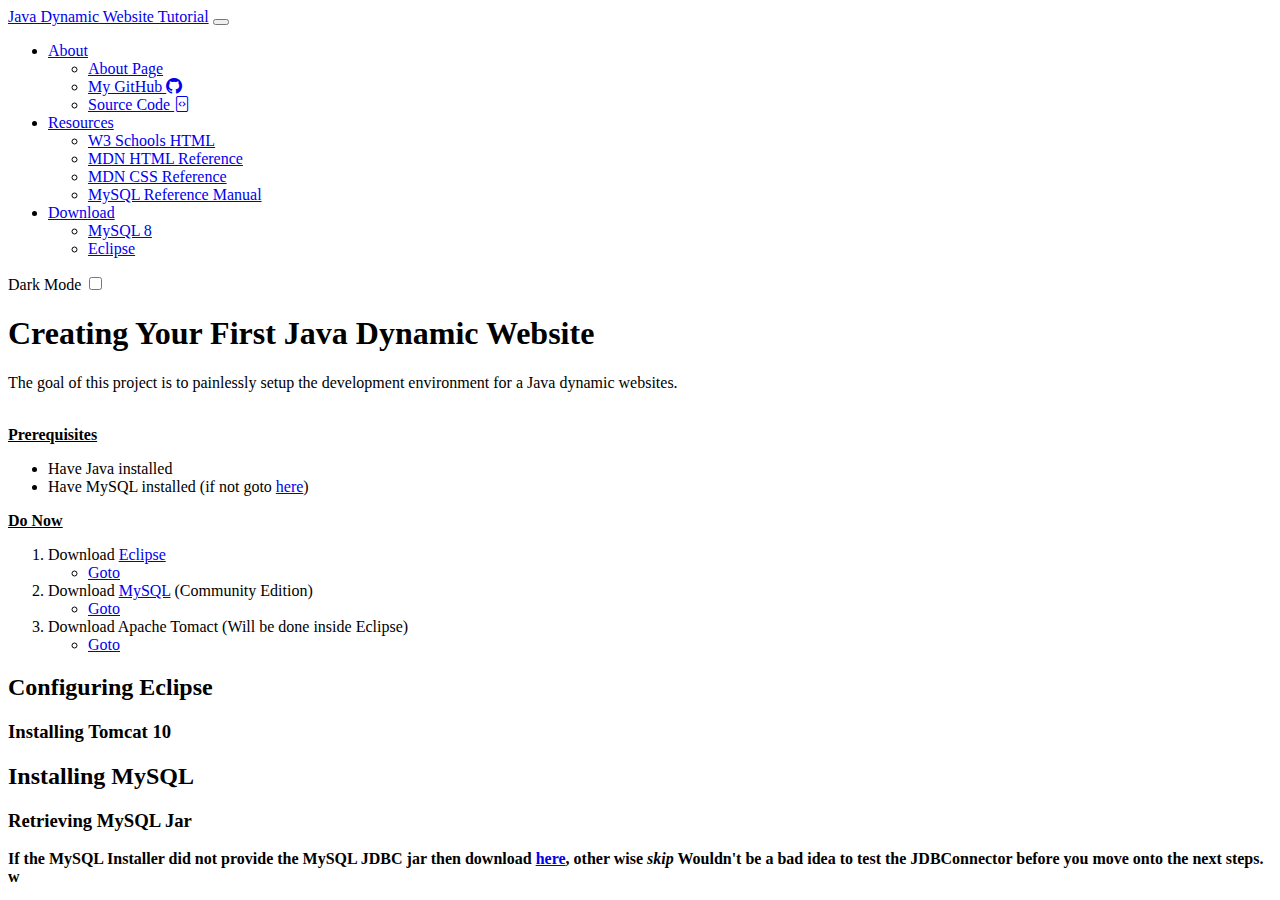
==== docs/index.html @ cbb3c265 "moved html files to doc folder, relinking js & css" ====
<!DOCTYPE html>
<html lang="en">
<head>
    <meta charset="UTF-8">
    <meta http-equiv="X-UA-Compatible" content="IE=edge">
    <meta name="viewport" content="width=device-width, initial-scale=1.0">
    <!--Bootstrap CDN-->
    <link href="https://cdn.jsdelivr.net/npm/bootstrap@5.3.0-alpha3/dist/css/bootstrap.min.css" rel="stylesheet" integrity="sha384-KK94CHFLLe+nY2dmCWGMq91rCGa5gtU4mk92HdvYe+M/SXH301p5ILy+dN9+nJOZ" crossorigin="anonymous">
    <script src="https://cdn.jsdelivr.net/npm/bootstrap@5.3.0-alpha3/dist/js/bootstrap.bundle.min.js" integrity="sha384-ENjdO4Dr2bkBIFxQpeoTz1HIcje39Wm4jDKdf19U8gI4ddQ3GYNS7NTKfAdVQSZe" crossorigin="anonymous"></script>
    <!--Bootstrap icons-->
    <link rel="stylesheet" href="https://cdn.jsdelivr.net/npm/bootstrap-icons@1.10.5/font/bootstrap-icons.css">
    <!--Light/Dark mode script-->
    <script src="../js/scripts.js"></script>
    <link rel="stylesheet" href="../styles/styles.css">
    <title>Java Dynamic Website Tutorial</title>
</head>
<body data-bs-theme="dark">
    <!--Navigation Bar-->
    <nav id="navbar" class="navbar navbar-expand-lg bg-body-tertiary">
        <div class="container-fluid">
            <!--Main Page Title-->
            <a class="navbar-brand" href="index.html">Java Dynamic Website Tutorial</a>
            <button class="navbar-toggler" type="button" data-bs-toggle="collapse" data-bs-target="#navbarSupportedContent" aria-controls="navbarSupportedContent" aria-expanded="false" aria-label="Toggle navigation">
                <span class="navbar-toggler-icon"></span>
            </button>
            <!--The rest of navbar-->
            <div class="collapse navbar-collapse" id="navbarSupportedContent">
                <!--Collapsing navigation bar section-->
                <ul class="navbar-nav me-auto mb-2 mb-lg-0">
                    <li class="nav-item dropdown">
                        <a class="nav-link dropdown-toggle" href="#" role="button" data-bs-toggle="dropdown">
                            About
                        </a>
                        <ul class="dropdown-menu text-center">
                            <li>
                                <a class="dropdown-item" href="pages/about.html">About Page</a>
                            </li>
                            <li>
                                <a class="dropdown-item" aria-current="page" href="https://github.com/Collyz" target="_blank">My GitHub <i class="bi bi-github"></i></a>
                            </li>
                            <li>
                                <a class="dropdown-item" href="https://github.com/Collyz/Java-Dynamic-Website" target="_blank">Source Code <i class="bi bi-file-code"></i></a>
                            </li>
                        </ul>
                    </li>
                    <li class="nav-item dropdown">
                        <a class="nav-link dropdown-toggle" href="#" role="button" data-bs-toggle="dropdown">
                            Resources
                        </a>
                        <ul class="dropdown-menu text-center">
                            <li>
                                <a href="https://www.w3schools.com/html/" class="dropdown-item">W3 Schools HTML</a>
                            </li>
                            <li>
                                <a href="https://developer.mozilla.org/en-US/docs/Web/HTML" class="dropdown-item">MDN HTML Reference</a>
                            </li>
                            <li>
                                <a href="https://developer.mozilla.org/en-US/docs/Web/CSS" class="dropdown-item">MDN CSS Reference</a>
                            </li>
                            <li>
                                <a href="https://dev.mysql.com/doc/refman/8.0/en/" class="dropdown-item">MySQL Reference Manual</a>
                            </li>
                        </ul>
                    </li>
                    <li class="nav-item dropdown">
                        <a href="#" class="nav-link dropdown-toggle" role="button" data-bs-toggle="dropdown">
                            Download
                        </a>
                        <ul class="dropdown-menu text-center">
                            <li>
                                <a href="https://dev.mysql.com/downloads/installer/" class="dropdown-item">MySQL 8 </a>
                            </li>
                            <li>
                                <a href="https://www.eclipse.org/downloads/" class="dropdown-item"  data-bs-toggle="tooltip" data-bs-placement="bottom" data-bs-title="Yes... you need to use this IDE for this tutorial">Eclipse</a>
                            </li>
                        </ul>
                    </li>
                    
                </ul>
                <form class="form-check form-switch">
                    <label id="bright-switch-label" for="bright-switch">Dark Mode</label>
                    <input class="form-check-input" type="checkbox" role="switch" id="bright-switch" onclick="brightness()">
                </form>
            </div>
        </div>
    </nav>
    <aside class="bd-sidebar">
        <div class="offcanvas-lg offcanvas-start">
            
        </div>
    </aside>
    <div id="main-text" class="container mt-4 mx-5">
        <h1 class="display-1">Creating Your First Java Dynamic Website</h1>
        <p>The goal of this project is to painlessly setup the development environment for a Java dynamic websites.</p>
        <br>
        <b><u>Prerequisites</u></b>
        <ul>
            <li>Have Java installed</li>
            <li>Have MySQL installed (if not goto <a href="install-mysql.html">here</a>)</li>
        </ul>
        <b><u>Do Now</u></b>
        <ol>
            <li>Download <a href="https://www.eclipse.org/downloads/packages/installer">Eclipse</a>
                <ul>
                    <li><a href="#EclipseConfig">Goto</a></li>
                </ul>
            </li>
                
            <li>Download <a href="https://dev.mysql.com/downloads/">MySQL</a> (Community Edition)
                <ul>
                    <li><a href="#MySQLConfig">Goto</a></li>
                </ul>    
            </li>
            <li>Download Apache Tomact (Will be done inside Eclipse)
                <ul>
                    <li><a href="#TomcatInstall">Goto</a></li>
                </ul>
            </li>
        </ol>

        <h2 id="EclipseConfig">Configuring Eclipse</h3>
        <p></p>
        <h3 id="TomcatInstall">Installing Tomcat 10</h4>
        <h2 id="MySQLConfig">Installing MySQL</h3>
        <h3>Retrieving MySQL Jar</h4>
        <b>If the MySQL Installer did not provide the MySQL JDBC jar then download 
            <a href="https://dev.mysql.com/downloads/connector/j/">here</a>,  other wise <i>skip</i>
            Wouldn't be a bad idea to test the JDBConnector before you move onto the next steps.
        w</b>
        
    </div>





    <script>
        const tooltipTriggerList = document.querySelectorAll('[data-bs-toggle="tooltip"]')
        const tooltipList = [...tooltipTriggerList].map(tooltipTriggerEl => new bootstrap.Tooltip(tooltipTriggerEl))
    </script>
</body>
</html>
---- styles/styles.css ----
.container{
    max-width: 2000px;
    width: 100%;
}
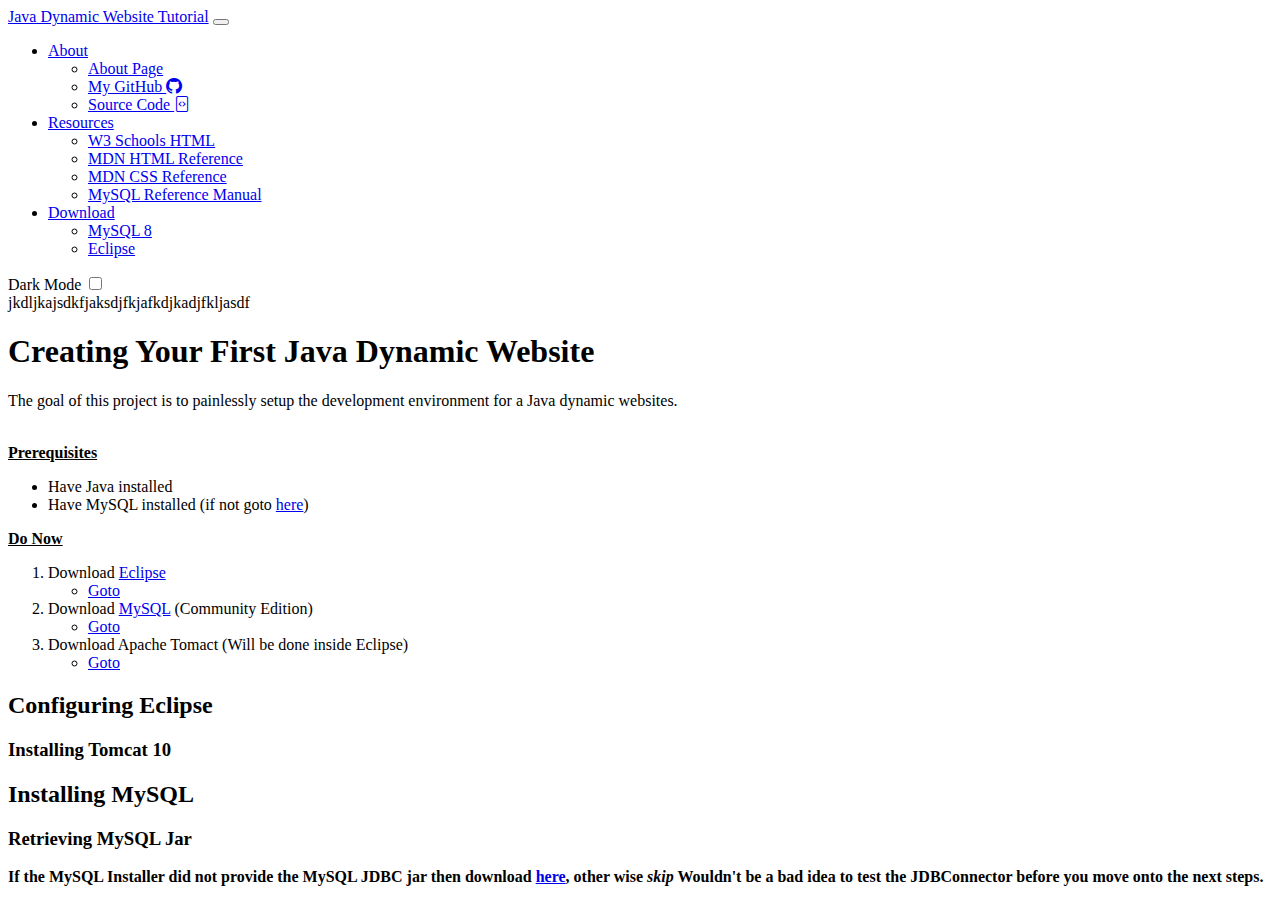
==== commit 0bf1119c: "Trying to see if sidebar will appear" ====
--- a/docs/index.html
+++ b/docs/index.html
@@ -86,7 +86,7 @@
     </nav>
     <aside class="bd-sidebar">
         <div class="offcanvas-lg offcanvas-start">
-            
+            jkdljkajsdkfjaksdjfkjafkdjkadjfkljasdf
         </div>
     </aside>
     <div id="main-text" class="container mt-4 mx-5">
@@ -126,7 +126,7 @@
         <b>If the MySQL Installer did not provide the MySQL JDBC jar then download 
             <a href="https://dev.mysql.com/downloads/connector/j/">here</a>,  other wise <i>skip</i>
             Wouldn't be a bad idea to test the JDBConnector before you move onto the next steps.
-        w</b>
+        </b>
         
     </div>
 
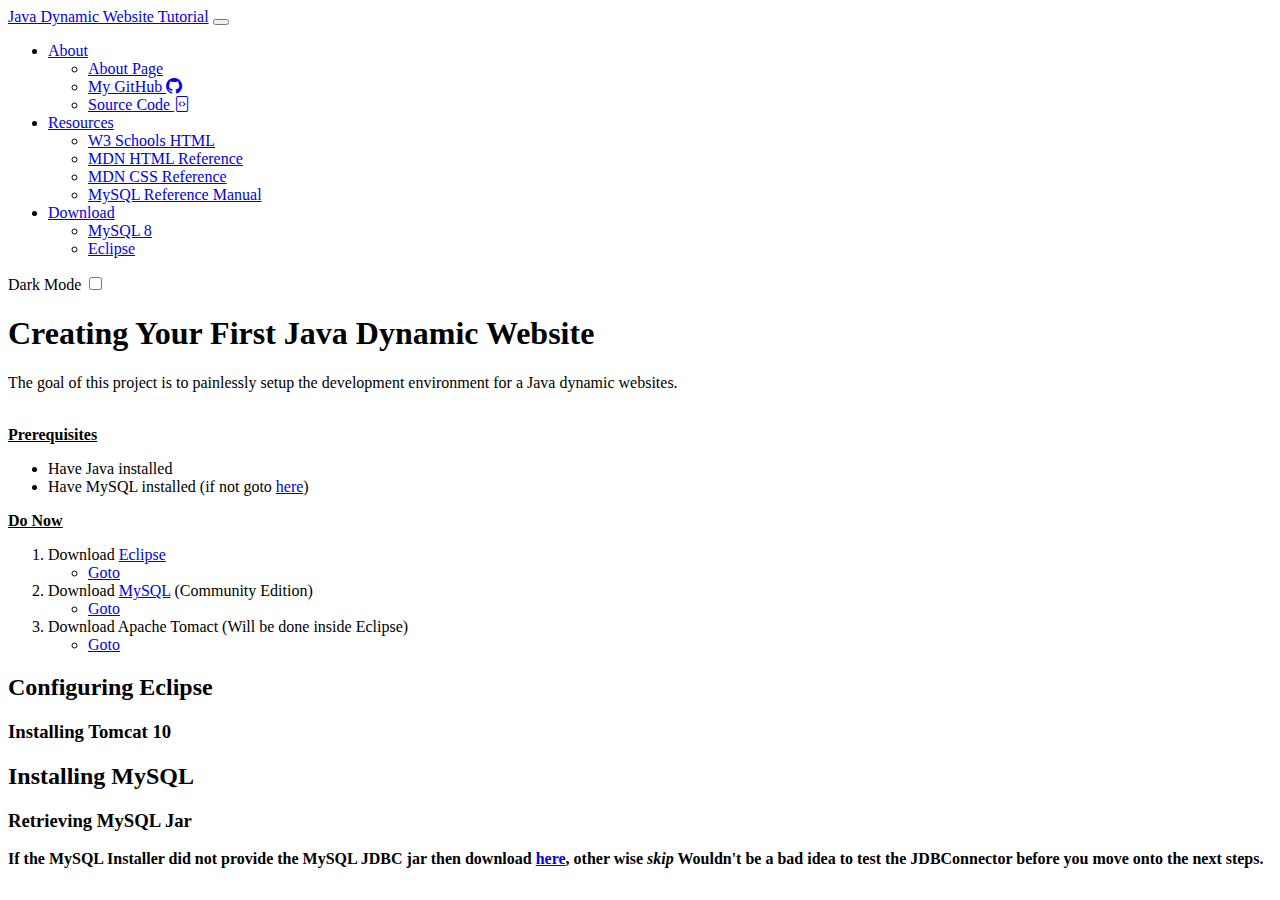
==== commit 666d2e74: "Display title made smaller" ====
--- a/docs/index.html
+++ b/docs/index.html
@@ -86,11 +86,11 @@
     </nav>
     <aside class="bd-sidebar">
         <div class="offcanvas-lg offcanvas-start">
-            jkdljkajsdkfjaksdjfkjafkdjkadjfkljasdf
+ 
         </div>
     </aside>
     <div id="main-text" class="container mt-4 mx-5">
-        <h1 class="display-1">Creating Your First Java Dynamic Website</h1>
+        <h1 class="display-3">Creating Your First Java Dynamic Website</h1>
         <p>The goal of this project is to painlessly setup the development environment for a Java dynamic websites.</p>
         <br>
         <b><u>Prerequisites</u></b>
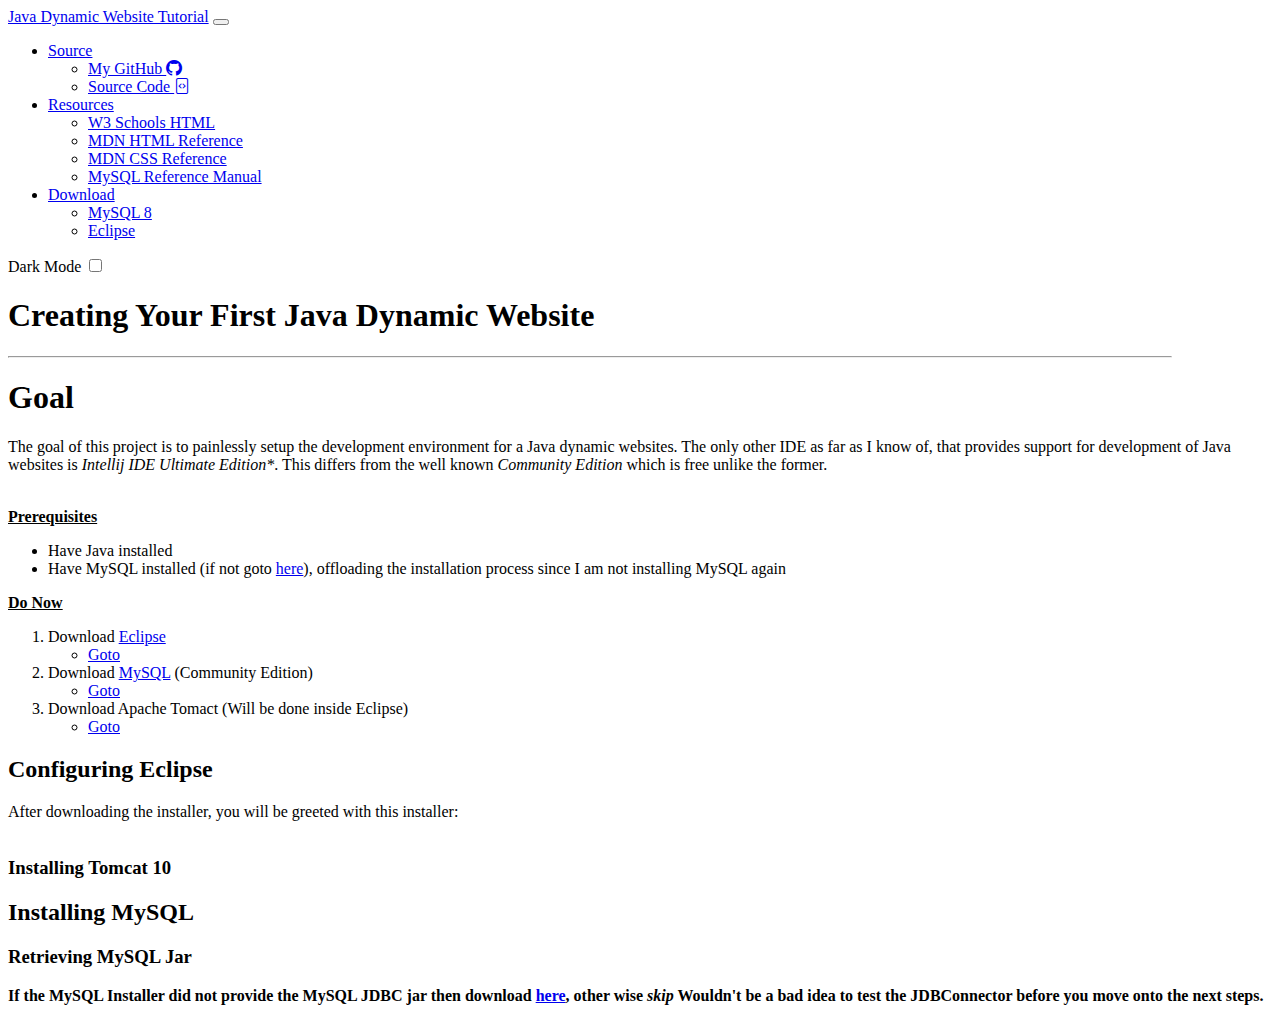
==== commit 1d9dd604: "Rmd about and mysql html, modified some links" ====
--- a/docs/index.html
+++ b/docs/index.html
@@ -29,12 +29,9 @@
                 <ul class="navbar-nav me-auto mb-2 mb-lg-0">
                     <li class="nav-item dropdown">
                         <a class="nav-link dropdown-toggle" href="#" role="button" data-bs-toggle="dropdown">
-                            About
+                            Source
                         </a>
                         <ul class="dropdown-menu text-center">
-                            <li>
-                                <a class="dropdown-item" href="pages/about.html">About Page</a>
-                            </li>
                             <li>
                                 <a class="dropdown-item" aria-current="page" href="https://github.com/Collyz" target="_blank">My GitHub <i class="bi bi-github"></i></a>
                             </li>
@@ -89,14 +86,19 @@
  
         </div>
     </aside>
-    <div id="main-text" class="container mt-4 mx-5">
+    <div id="main-text" class="container mt-3">
         <h1 class="display-3">Creating Your First Java Dynamic Website</h1>
-        <p>The goal of this project is to painlessly setup the development environment for a Java dynamic websites.</p>
+        <hr class="line-break mt-0 mb-4">
+        <h1>Goal</h1>
+        <p class="text-wrap">The goal of this project is to painlessly setup the development environment for a Java dynamic websites.
+            The only other IDE as far as I know of, that provides support for development of Java websites is <i>Intellij IDE Ultimate Edition*</i>.
+            This differs from the well known <i>Community Edition</i> which is free unlike the former.
+        </p>
         <br>
         <b><u>Prerequisites</u></b>
         <ul>
             <li>Have Java installed</li>
-            <li>Have MySQL installed (if not goto <a href="install-mysql.html">here</a>)</li>
+            <li>Have MySQL installed (if not goto <a href="https://www.simplilearn.com/tutorials/mysql-tutorial/mysql-workbench-installation">here</a>), offloading the installation process since I am not installing MySQL again</li>
         </ul>
         <b><u>Do Now</u></b>
         <ol>
@@ -119,7 +121,10 @@
         </ol>
 
         <h2 id="EclipseConfig">Configuring Eclipse</h3>
-        <p></p>
+        <p>After downloading the installer, you will be greeted with this installer:
+            <br>
+            <img src="" alt="">
+        </p>
         <h3 id="TomcatInstall">Installing Tomcat 10</h4>
         <h2 id="MySQLConfig">Installing MySQL</h3>
         <h3>Retrieving MySQL Jar</h4>
--- a/styles/styles.css
+++ b/styles/styles.css
@@ -1,4 +1,3 @@
-.container{
-    max-width: 2000px;
-    width: 100%;
+.line-break{
+    margin-right: 100px;
 }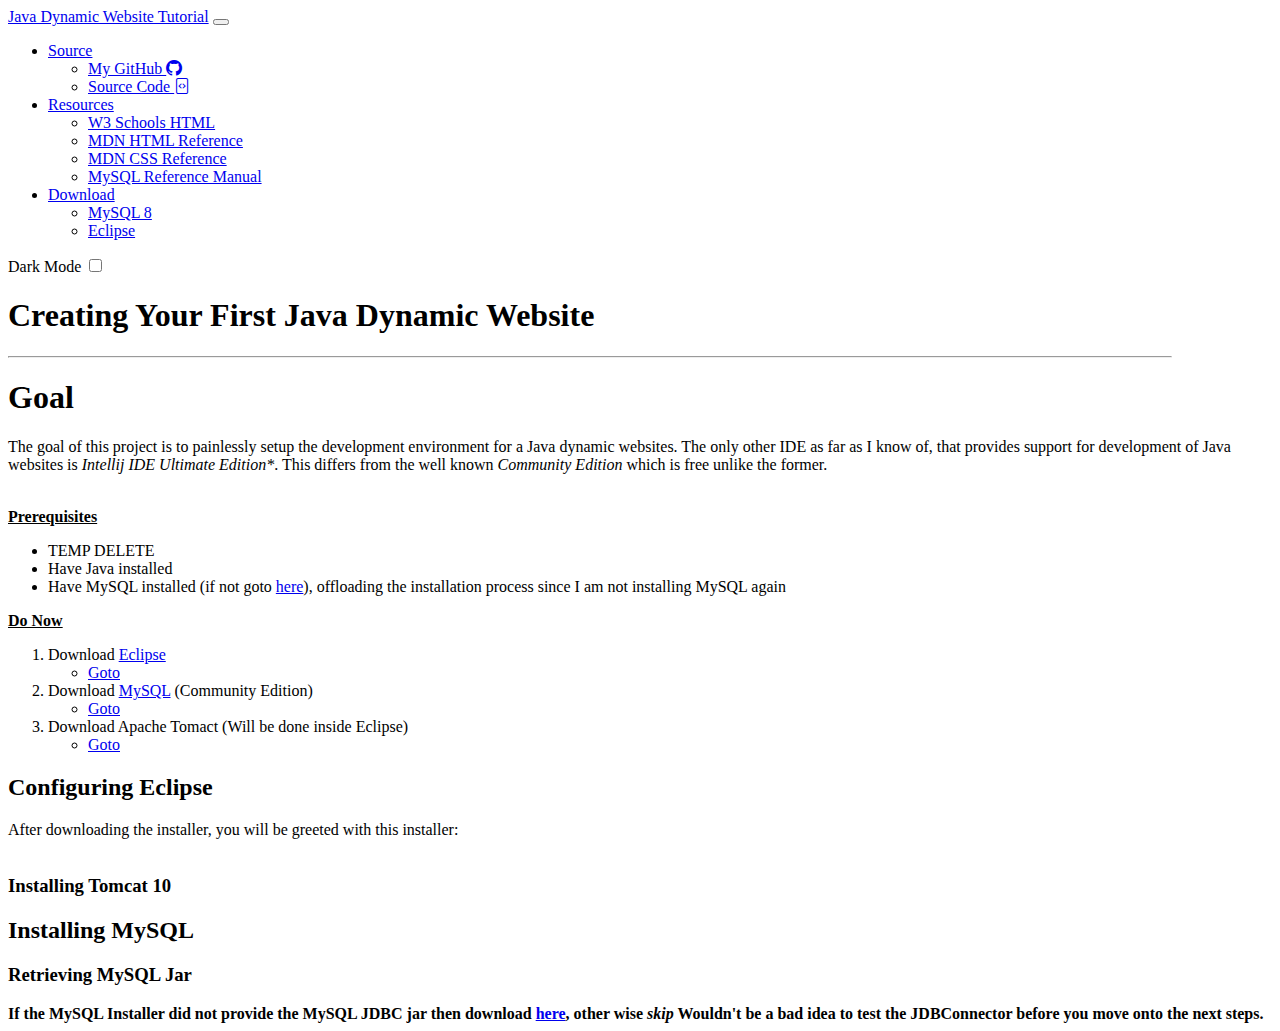
==== commit 00f29711: "Test" ====
--- a/docs/index.html
+++ b/docs/index.html
@@ -97,6 +97,7 @@
         <br>
         <b><u>Prerequisites</u></b>
         <ul>
+            <li>TEMP DELETE</li>
             <li>Have Java installed</li>
             <li>Have MySQL installed (if not goto <a href="https://www.simplilearn.com/tutorials/mysql-tutorial/mysql-workbench-installation">here</a>), offloading the installation process since I am not installing MySQL again</li>
         </ul>
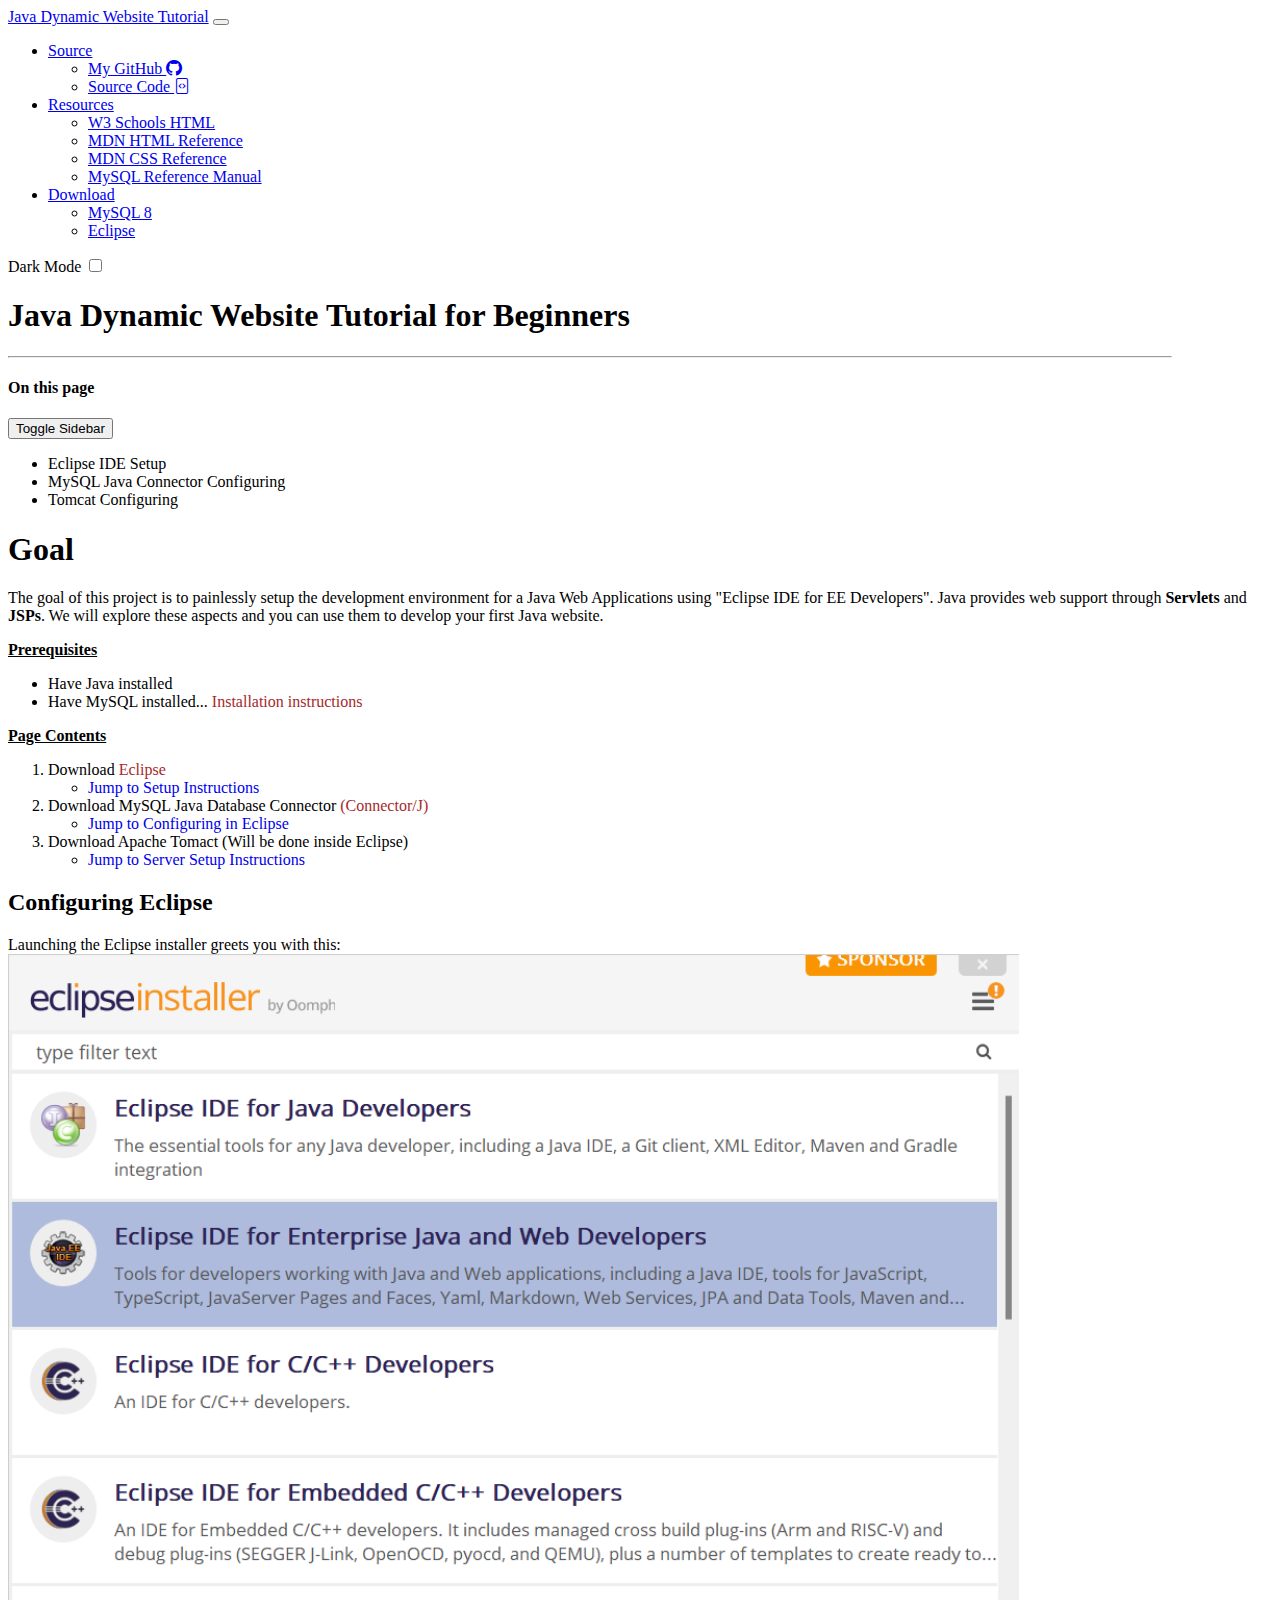
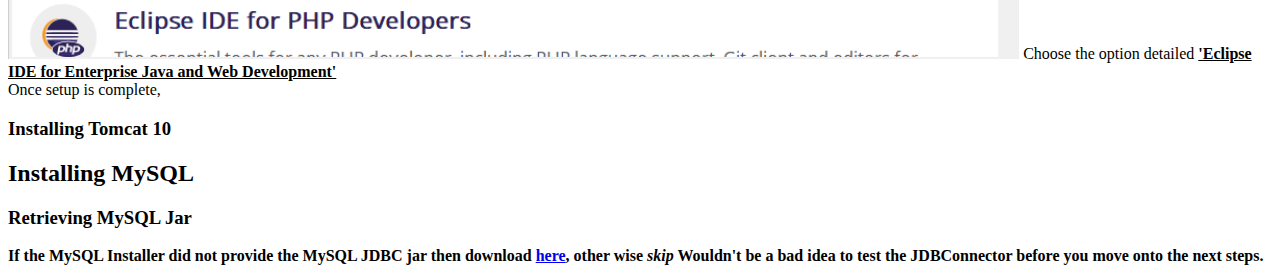
==== commit 026bb6f6: "Testing a sidebar" ====
--- a/docs/index.html
+++ b/docs/index.html
@@ -1,20 +1,26 @@
 <!DOCTYPE html>
-<html lang="en">
+<html lang="en" data-bs-theme="dark">
 <head>
     <meta charset="UTF-8">
     <meta http-equiv="X-UA-Compatible" content="IE=edge">
+    <!--For Mobile Responsiveness with Bootstrap-->
     <meta name="viewport" content="width=device-width, initial-scale=1.0">
+    
     <!--Bootstrap CDN-->
     <link href="https://cdn.jsdelivr.net/npm/bootstrap@5.3.0-alpha3/dist/css/bootstrap.min.css" rel="stylesheet" integrity="sha384-KK94CHFLLe+nY2dmCWGMq91rCGa5gtU4mk92HdvYe+M/SXH301p5ILy+dN9+nJOZ" crossorigin="anonymous">
     <script src="https://cdn.jsdelivr.net/npm/bootstrap@5.3.0-alpha3/dist/js/bootstrap.bundle.min.js" integrity="sha384-ENjdO4Dr2bkBIFxQpeoTz1HIcje39Wm4jDKdf19U8gI4ddQ3GYNS7NTKfAdVQSZe" crossorigin="anonymous"></script>
+    
     <!--Bootstrap icons-->
     <link rel="stylesheet" href="https://cdn.jsdelivr.net/npm/bootstrap-icons@1.10.5/font/bootstrap-icons.css">
+    
     <!--Light/Dark mode script-->
     <script src="../js/scripts.js"></script>
+    <!--Stylesheets-->
     <link rel="stylesheet" href="../styles/styles.css">
+    <!--Title-->
     <title>Java Dynamic Website Tutorial</title>
 </head>
-<body data-bs-theme="dark">
+<body>
     <!--Navigation Bar-->
     <nav id="navbar" class="navbar navbar-expand-lg bg-body-tertiary">
         <div class="container-fluid">
@@ -81,60 +87,87 @@
             </div>
         </div>
     </nav>
-    <aside class="bd-sidebar">
-        <div class="offcanvas-lg offcanvas-start">
- 
+    
+    <div class="container mt-3">
+        <h1 class="display-3">Java Dynamic Website Tutorial for Beginners</h1>
+        <hr class="line-break mt-0 mb-4">
+    </div>
+
+     <!--Main Body-->
+    <main class="bd-main order-1">
+        <div id="header" class="container mt-3 bd-toc mt-3 mb-5 my-lg-0 mb-lg-5 px-sm-1 text-body-secondary">
+            <h4>On this page</h4>
         </div>
-    </aside>
-    <div id="main-text" class="container mt-3">
-        <h1 class="display-3">Creating Your First Java Dynamic Website</h1>
-        <hr class="line-break mt-0 mb-4">
-        <h1>Goal</h1>
-        <p class="text-wrap">The goal of this project is to painlessly setup the development environment for a Java dynamic websites.
-            The only other IDE as far as I know of, that provides support for development of Java websites is <i>Intellij IDE Ultimate Edition*</i>.
-            This differs from the well known <i>Community Edition</i> which is free unlike the former.
-        </p>
-        <br>
-        <b><u>Prerequisites</u></b>
-        <ul>
-            <li>TEMP DELETE</li>
-            <li>Have Java installed</li>
-            <li>Have MySQL installed (if not goto <a href="https://www.simplilearn.com/tutorials/mysql-tutorial/mysql-workbench-installation">here</a>), offloading the installation process since I am not installing MySQL again</li>
-        </ul>
-        <b><u>Do Now</u></b>
-        <ol>
-            <li>Download <a href="https://www.eclipse.org/downloads/packages/installer">Eclipse</a>
-                <ul>
-                    <li><a href="#EclipseConfig">Goto</a></li>
-                </ul>
-            </li>
+
+        <div class="container mt-3">
+            <div class="row">
+                <!-- Sidebar -->
+                <div class="col-md-3 col-lg-2">
+                    <button class="btn d-md-none" type="button" data-bs-toggle="collapse" data-bs-target="#sidebar" aria-expanded="false" aria-controls="sidebar">
+                        Toggle Sidebar
+                    </button>
+                    <div class="collapse d-md-block" id="sidebar">
+                        <ul class="mt-0 ">
+                            <li>Eclipse IDE Setup</li>
+                            <li>MySQL Java Connector Configuring</li>
+                            <li>Tomcat Configuring</li>
+                        <ul>
+                    </div>
+                </div>
+            </div>
+        </div>
+
+        <div class="container mt-3">
+            <h1>Goal</h1>
+            <p class="text-wrap">The goal of this project is to painlessly setup the development environment for a Java Web Applications using 
+                "Eclipse IDE for EE Developers". Java provides web support through <b>Servlets</b> and <b>JSPs</b>. 
+                We will explore these aspects and you can use them to develop your first Java website.
+            </p>
+            <b><u>Prerequisites</u></b>
+            <ul>
+                <li>Have Java installed</li>
+                <li>Have MySQL installed... <a class="links external-links" target="_blank" href="https://www.simplilearn.com/tutorials/mysql-tutorial/mysql-workbench-installation">Installation instructions</a></li>
+            </ul>
+            <b><u>Page Contents</u></b>
+            <ol>
+                <li>Download <a  class="links external-links" target="_blank" href="https://www.eclipse.org/downloads/packages/installer">Eclipse</a>
+                    <ul>
+                        <li><a class="links" href="#EclipseConfig">Jump to Setup Instructions</a></li>
+                    </ul>
+                </li>
+                    
+                <li>Download MySQL Java Database Connector<a class="links external-links" target="_blank" href="https://dev.mysql.com/downloads/"> (Connector/J)</a>
+                    <ul>
+                        <li><a class="links" href="#MySQLConfig">Jump to Configuring in Eclipse</a></li>
+                    </ul>    
+                </li>
+                <li>Download Apache Tomact (Will be done inside Eclipse) 
+                    <ul>
+                        <li><a class="links" href="#TomcatInstall">Jump to Server Setup Instructions</a></li>
+                    </ul>
+                </li>
+            </ol>
+    
+            <h2 id="EclipseConfig">Configuring Eclipse</h3>
+            <p>Launching the Eclipse installer greets you with this:
+                <br>
+                <img class="d-flex justify-content-center" src="/images/Eclipse Install .png" alt="Eclipse Installer Pic" width="80%">
                 
-            <li>Download <a href="https://dev.mysql.com/downloads/">MySQL</a> (Community Edition)
-                <ul>
-                    <li><a href="#MySQLConfig">Goto</a></li>
-                </ul>    
-            </li>
-            <li>Download Apache Tomact (Will be done inside Eclipse)
-                <ul>
-                    <li><a href="#TomcatInstall">Goto</a></li>
-                </ul>
-            </li>
-        </ol>
-
-        <h2 id="EclipseConfig">Configuring Eclipse</h3>
-        <p>After downloading the installer, you will be greeted with this installer:
-            <br>
-            <img src="" alt="">
-        </p>
-        <h3 id="TomcatInstall">Installing Tomcat 10</h4>
-        <h2 id="MySQLConfig">Installing MySQL</h3>
-        <h3>Retrieving MySQL Jar</h4>
-        <b>If the MySQL Installer did not provide the MySQL JDBC jar then download 
-            <a href="https://dev.mysql.com/downloads/connector/j/">here</a>,  other wise <i>skip</i>
-            Wouldn't be a bad idea to test the JDBConnector before you move onto the next steps.
-        </b>
-        
-    </div>
+                Choose the option detailed <b><u>'Eclipse IDE for Enterprise Java and Web Development'</u></b>
+                <br>
+                Once setup is complete, 
+            </p>
+            <h3 id="TomcatInstall">Installing Tomcat 10</h4>
+            <h2 id="MySQLConfig">Installing MySQL</h3>
+            <h3>Retrieving MySQL Jar</h4>
+            <b>If the MySQL Installer did not provide the MySQL JDBC jar then download 
+                <a href="https://dev.mysql.com/downloads/connector/j/">here</a>,  other wise <i>skip</i>
+                Wouldn't be a bad idea to test the JDBConnector before you move onto the next steps.
+            </b>
+            
+        </div>
+    </main>
+    
 
 
 
--- a/styles/styles.css
+++ b/styles/styles.css
@@ -1,3 +1,14 @@
+
 .line-break{
     margin-right: 100px;
+}
+
+
+.links{
+    text-decoration: none;
+    font-weight: 500;
+}
+
+.external-links{
+    color:brown;
 }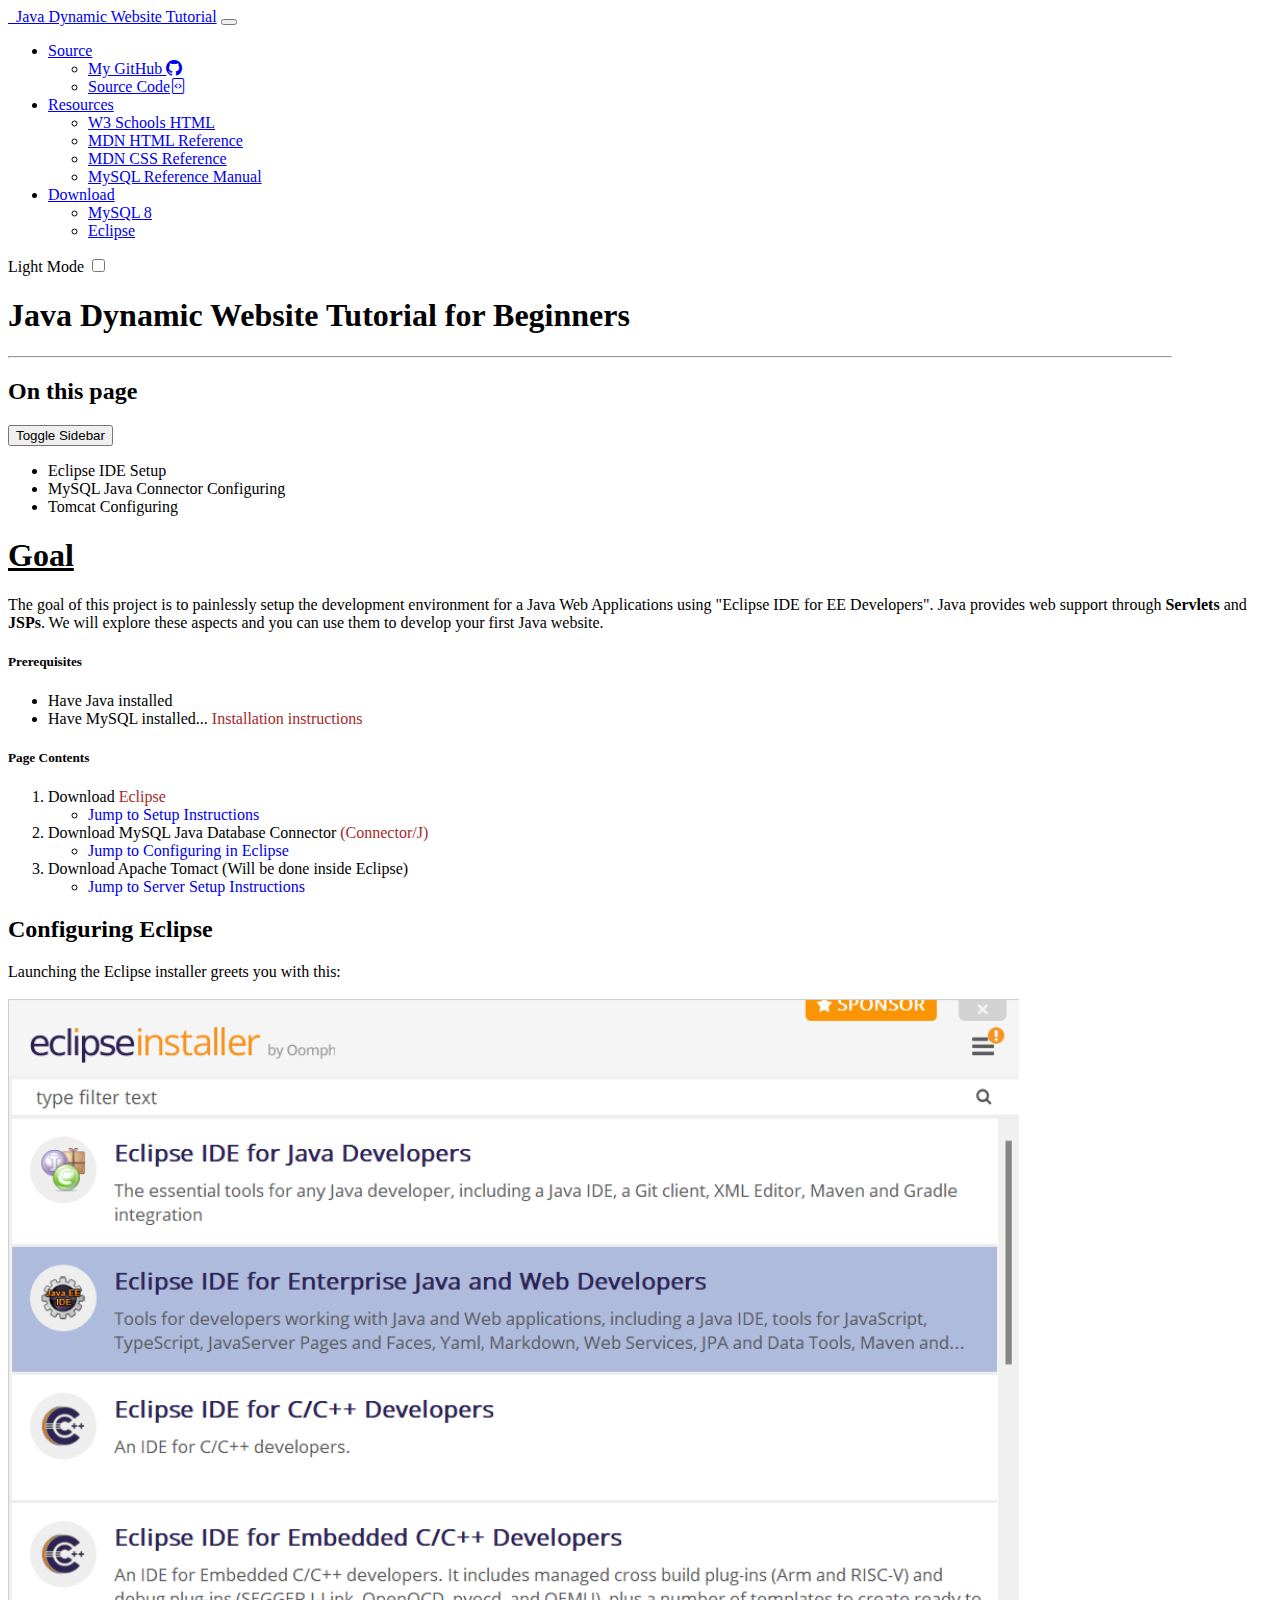
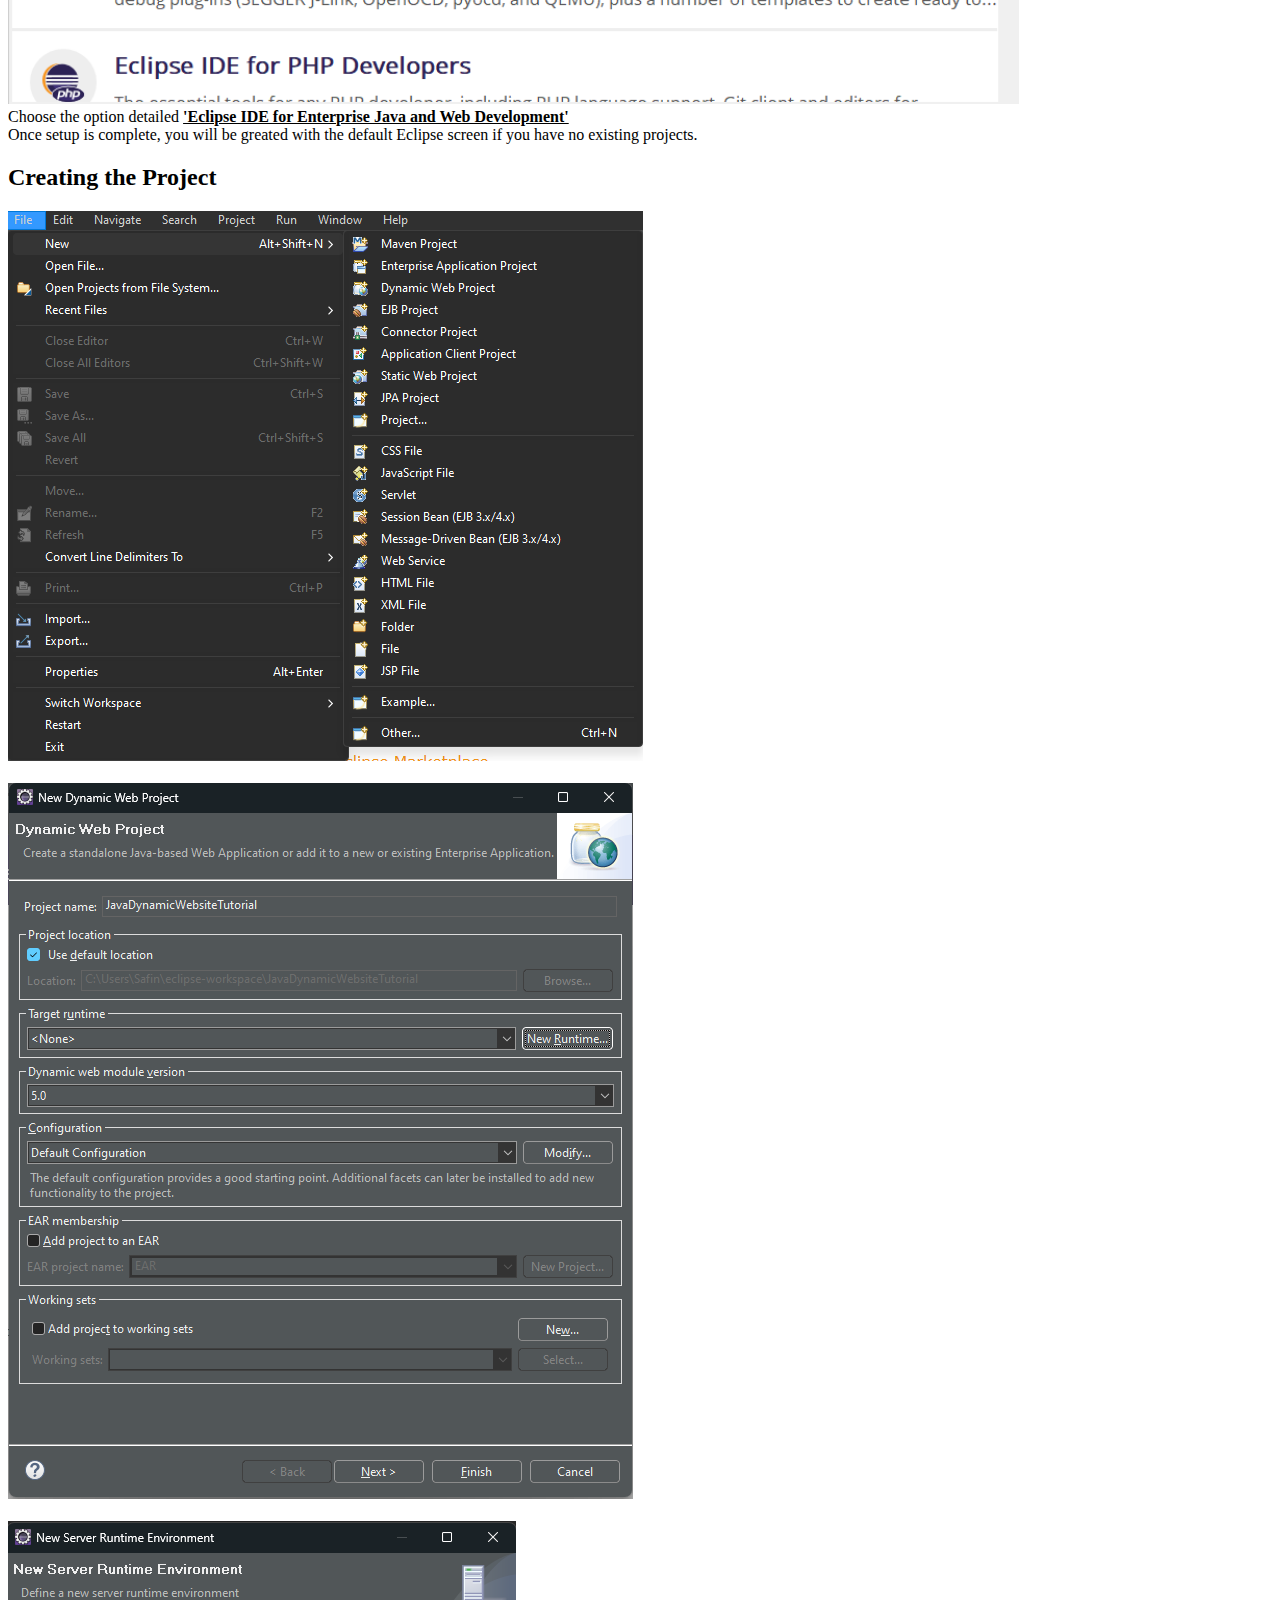
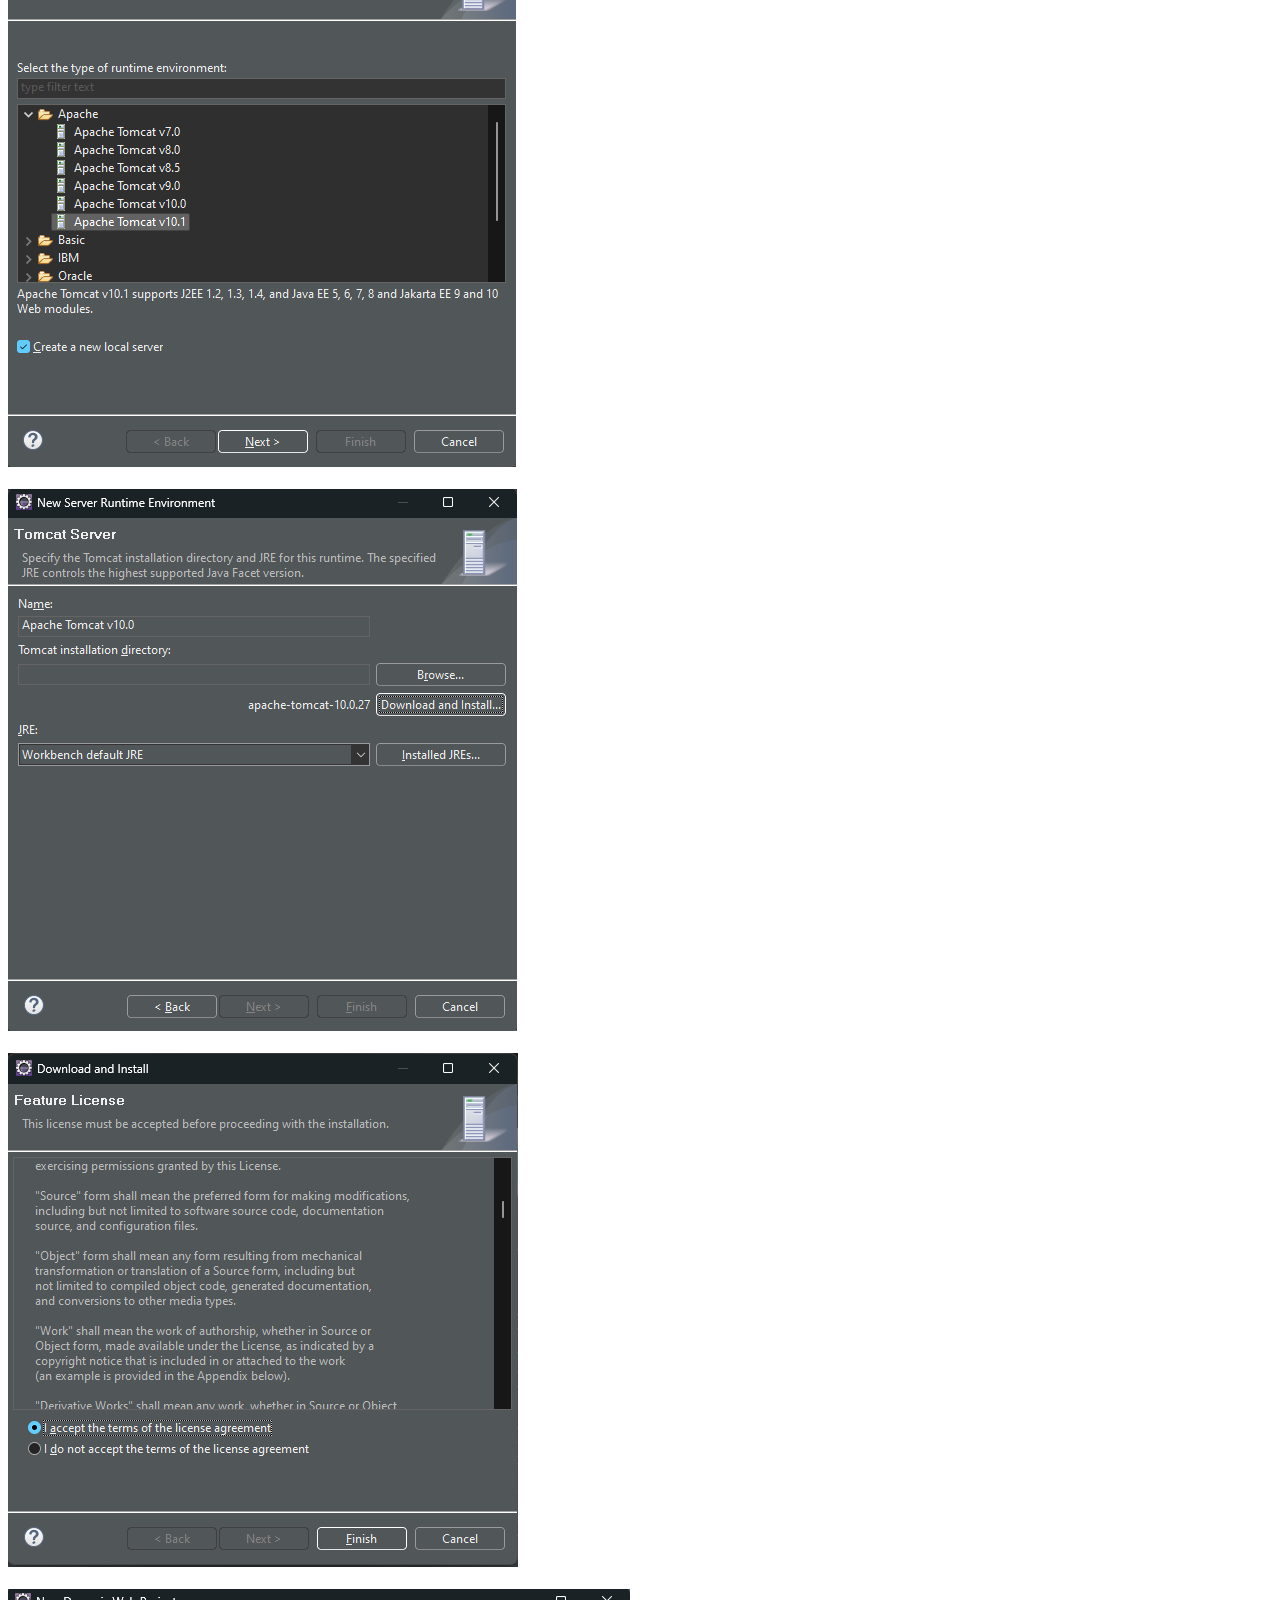
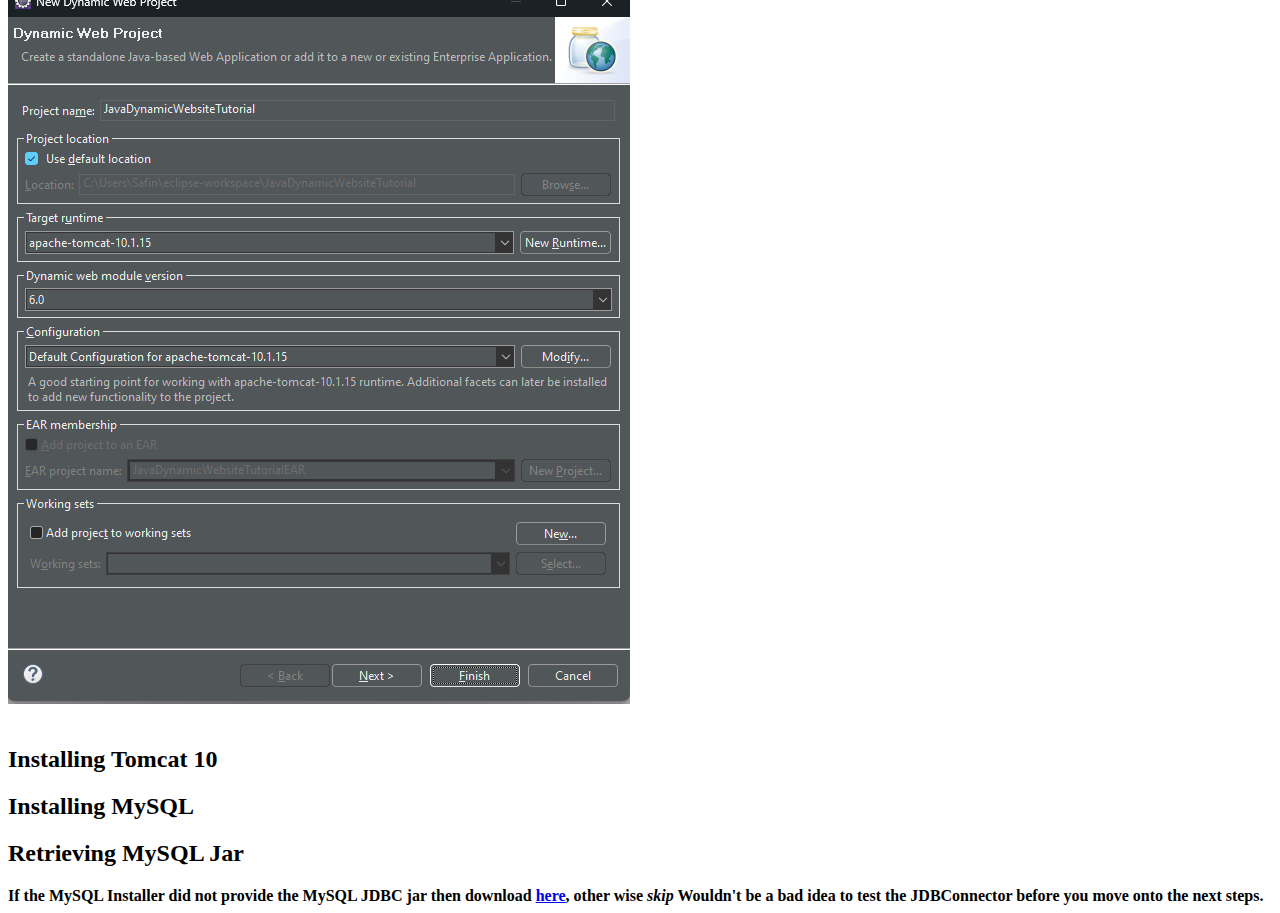
==== commit 97c4a0ed: "Adding images for eclipse setup, instructions later" ====
--- a/docs/index.html
+++ b/docs/index.html
@@ -1,5 +1,5 @@
 <!DOCTYPE html>
-<html lang="en" data-bs-theme="dark">
+<html lang="en" data-bs-theme="light">
 <head>
     <meta charset="UTF-8">
     <meta http-equiv="X-UA-Compatible" content="IE=edge">
@@ -25,7 +25,7 @@
     <nav id="navbar" class="navbar navbar-expand-lg bg-body-tertiary">
         <div class="container-fluid">
             <!--Main Page Title-->
-            <a class="navbar-brand" href="index.html">Java Dynamic Website Tutorial</a>
+            <a class="navbar-brand" href="index.html">&nbsp Java Dynamic Website Tutorial</a>
             <button class="navbar-toggler" type="button" data-bs-toggle="collapse" data-bs-target="#navbarSupportedContent" aria-controls="navbarSupportedContent" aria-expanded="false" aria-label="Toggle navigation">
                 <span class="navbar-toggler-icon"></span>
             </button>
@@ -42,7 +42,7 @@
                                 <a class="dropdown-item" aria-current="page" href="https://github.com/Collyz" target="_blank">My GitHub <i class="bi bi-github"></i></a>
                             </li>
                             <li>
-                                <a class="dropdown-item" href="https://github.com/Collyz/Java-Dynamic-Website" target="_blank">Source Code <i class="bi bi-file-code"></i></a>
+                                <a class="dropdown-item" href="https://github.com/Collyz/Java-Dynamic-Website" target="_blank">Source Code<i class="bi bi-file-code"></i></a>
                             </li>
                         </ul>
                     </li>
@@ -81,7 +81,7 @@
                     
                 </ul>
                 <form class="form-check form-switch">
-                    <label id="bright-switch-label" for="bright-switch">Dark Mode</label>
+                    <label id="bright-switch-label" for="bright-switch">Light Mode</label>
                     <input class="form-check-input" type="checkbox" role="switch" id="bright-switch" onclick="brightness()">
                 </form>
             </div>
@@ -95,10 +95,9 @@
 
      <!--Main Body-->
     <main class="bd-main order-1">
-        <div id="header" class="container mt-3 bd-toc mt-3 mb-5 my-lg-0 mb-lg-5 px-sm-1 text-body-secondary">
-            <h4>On this page</h4>
+        <div id="header" class="container mt-3 bd-toc mt-3 px-sm-1 text-body-secondary">
+            <h2>On this page</h2>
         </div>
-
         <div class="container mt-3">
             <div class="row">
                 <!-- Sidebar -->
@@ -117,18 +116,18 @@
             </div>
         </div>
 
-        <div class="container mt-3">
-            <h1>Goal</h1>
+        <div class="container mt-2">
+            <h1><u>Goal</u></h1>
             <p class="text-wrap">The goal of this project is to painlessly setup the development environment for a Java Web Applications using 
                 "Eclipse IDE for EE Developers". Java provides web support through <b>Servlets</b> and <b>JSPs</b>. 
                 We will explore these aspects and you can use them to develop your first Java website.
             </p>
-            <b><u>Prerequisites</u></b>
+            <h5>Prerequisites</h5>
             <ul>
                 <li>Have Java installed</li>
                 <li>Have MySQL installed... <a class="links external-links" target="_blank" href="https://www.simplilearn.com/tutorials/mysql-tutorial/mysql-workbench-installation">Installation instructions</a></li>
             </ul>
-            <b><u>Page Contents</u></b>
+            <h5>Page Contents</h5>
             <ol>
                 <li>Download <a  class="links external-links" target="_blank" href="https://www.eclipse.org/downloads/packages/installer">Eclipse</a>
                     <ul>
@@ -149,17 +148,40 @@
             </ol>
     
             <h2 id="EclipseConfig">Configuring Eclipse</h3>
-            <p>Launching the Eclipse installer greets you with this:
+            <p>
+                Launching the Eclipse installer greets you with this:
+                <br>
                 <br>
                 <img class="d-flex justify-content-center" src="/images/Eclipse Install .png" alt="Eclipse Installer Pic" width="80%">
-                
+                <br>
                 Choose the option detailed <b><u>'Eclipse IDE for Enterprise Java and Web Development'</u></b>
                 <br>
-                Once setup is complete, 
+                Once setup is complete, you will be greated with the default Eclipse screen if you have no existing projects.
             </p>
-            <h3 id="TomcatInstall">Installing Tomcat 10</h4>
-            <h2 id="MySQLConfig">Installing MySQL</h3>
-            <h3>Retrieving MySQL Jar</h4>
+            <h2 id="CreatingProject">Creating the Project</h2>
+            <p>
+                <img src="../images/new_proj.png" alt="new_proj_img1">
+                <br>
+                <br>
+                <img src="../images/proj_setup_1.png" alt="new_proj_img1">
+                <br>
+                <br>
+                <img src="../images/proj_setup_2.png" alt="new_proj_img1">
+                <br>
+                <br>
+                <img src="../images/proj_setup_3.png" alt="new_proj_img1">
+                <br>
+                <br>
+                <img src="../images/proj_setup_4.png" alt="new_proj_img1">
+                <br>
+                <br>
+                <img src="../images/proj_setup_5.png" alt="new_proj_img1">
+                <br>
+                <br>
+            </p>
+            <h2 id="TomcatInstall">Installing Tomcat 10</h2>
+            <h2 id="MySQLConfig">Installing MySQL</h2>
+            <h2>Retrieving MySQL Jar</h2>
             <b>If the MySQL Installer did not provide the MySQL JDBC jar then download 
                 <a href="https://dev.mysql.com/downloads/connector/j/">here</a>,  other wise <i>skip</i>
                 Wouldn't be a bad idea to test the JDBConnector before you move onto the next steps.
@@ -167,15 +189,6 @@
             
         </div>
     </main>
-    
 
-
-
-
-
-    <script>
-        const tooltipTriggerList = document.querySelectorAll('[data-bs-toggle="tooltip"]')
-        const tooltipList = [...tooltipTriggerList].map(tooltipTriggerEl => new bootstrap.Tooltip(tooltipTriggerEl))
-    </script>
 </body>
 </html>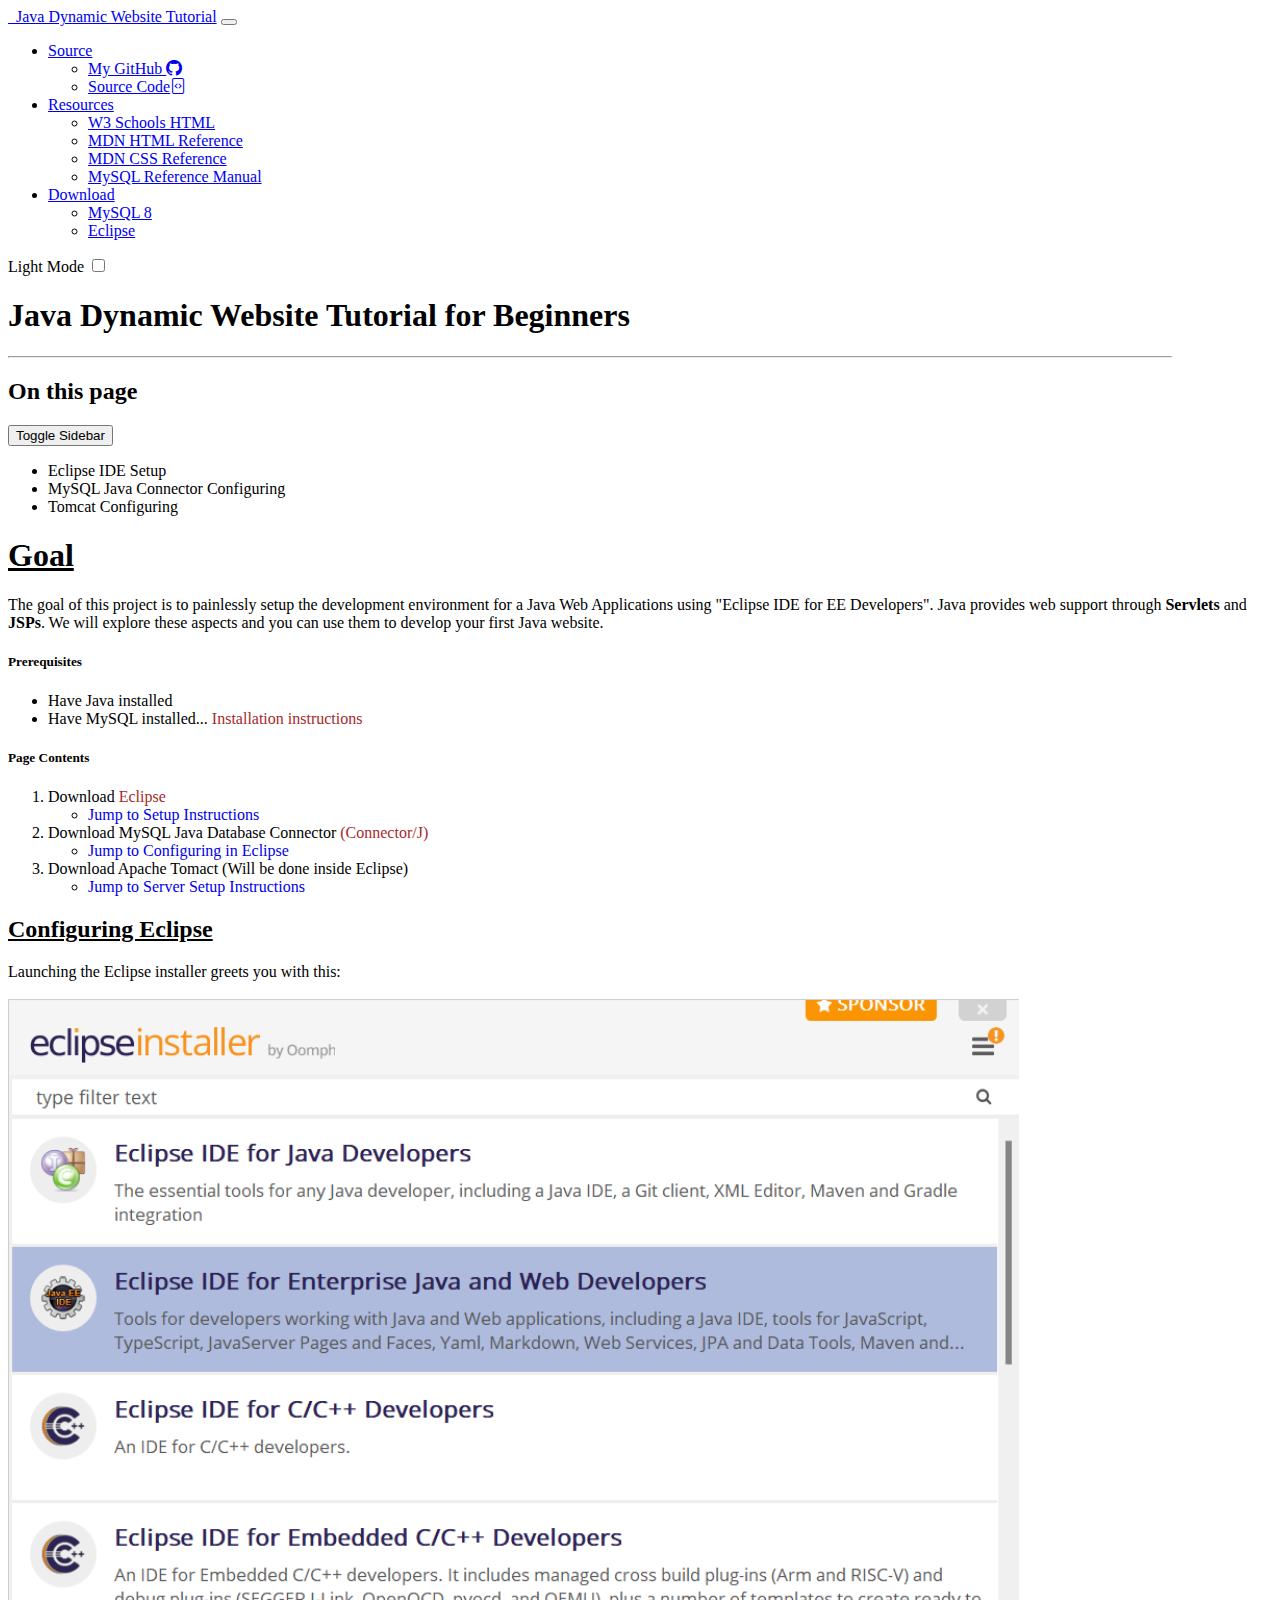
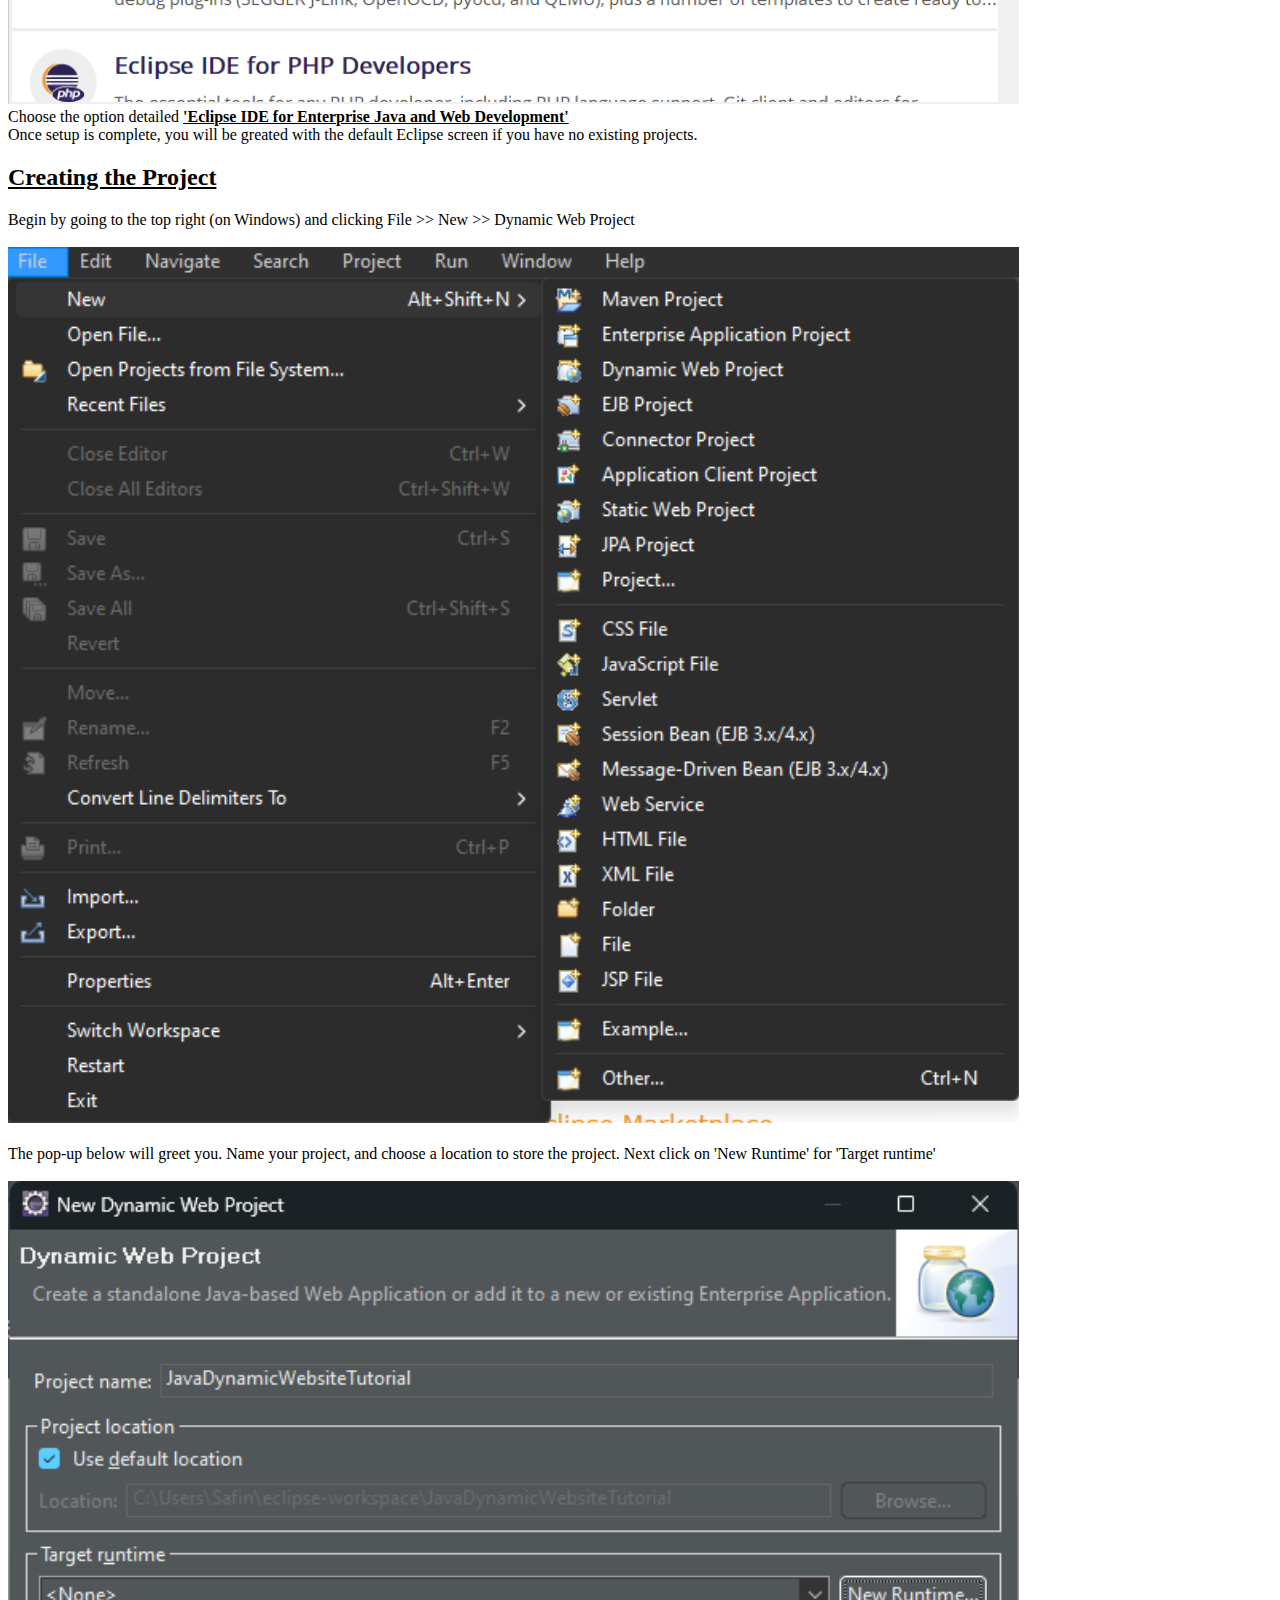
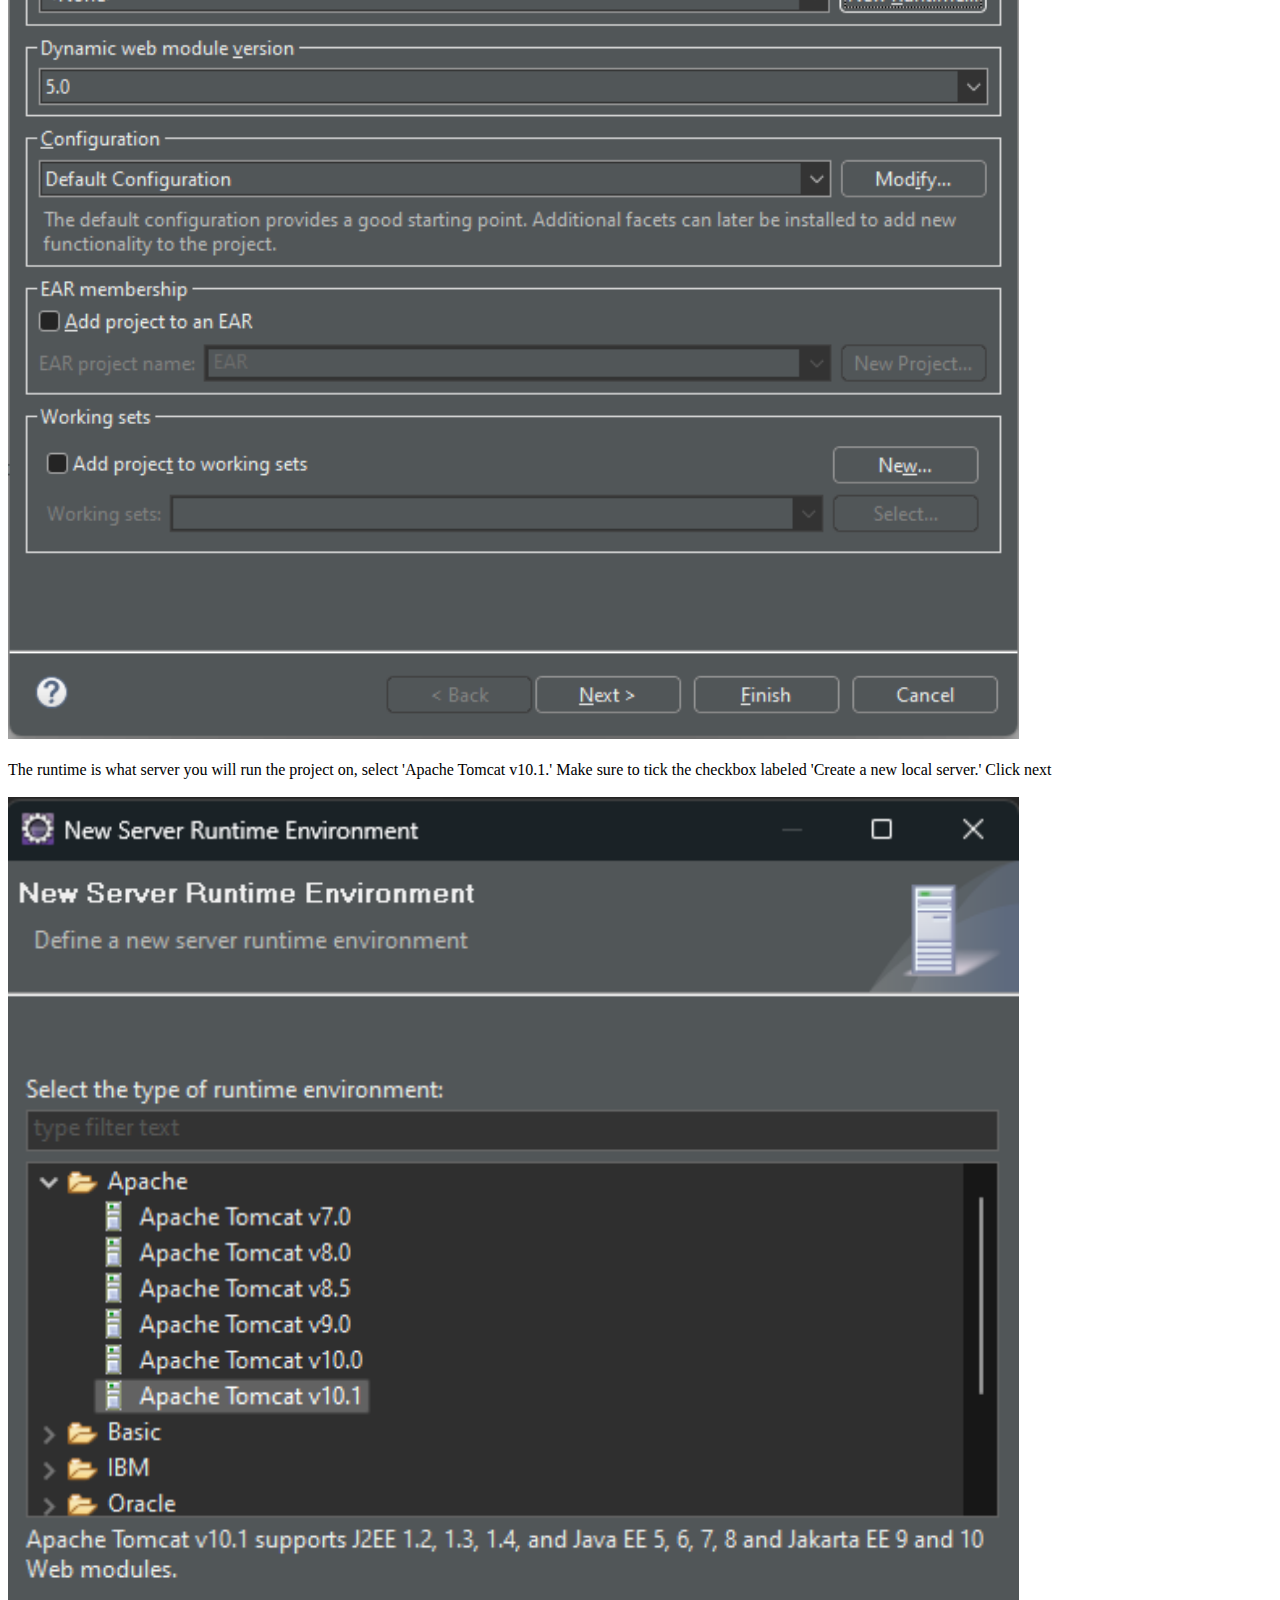
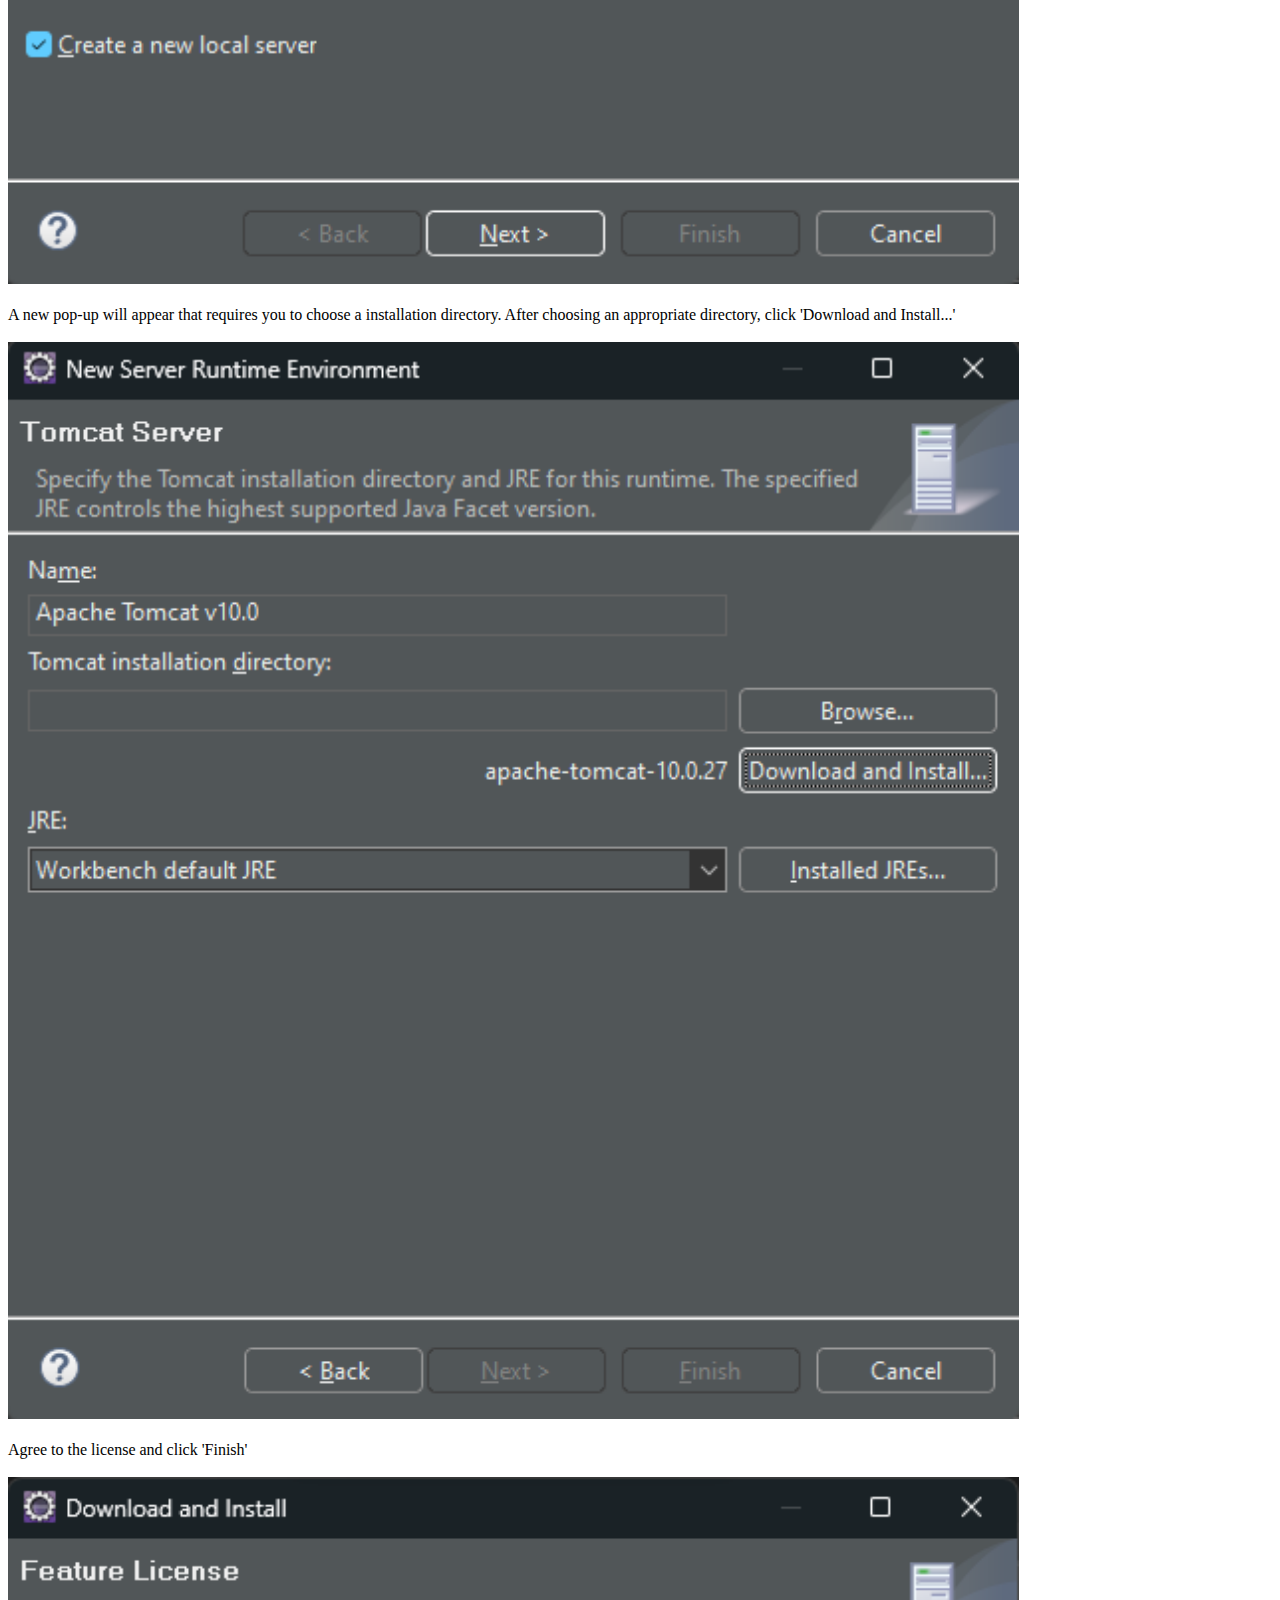
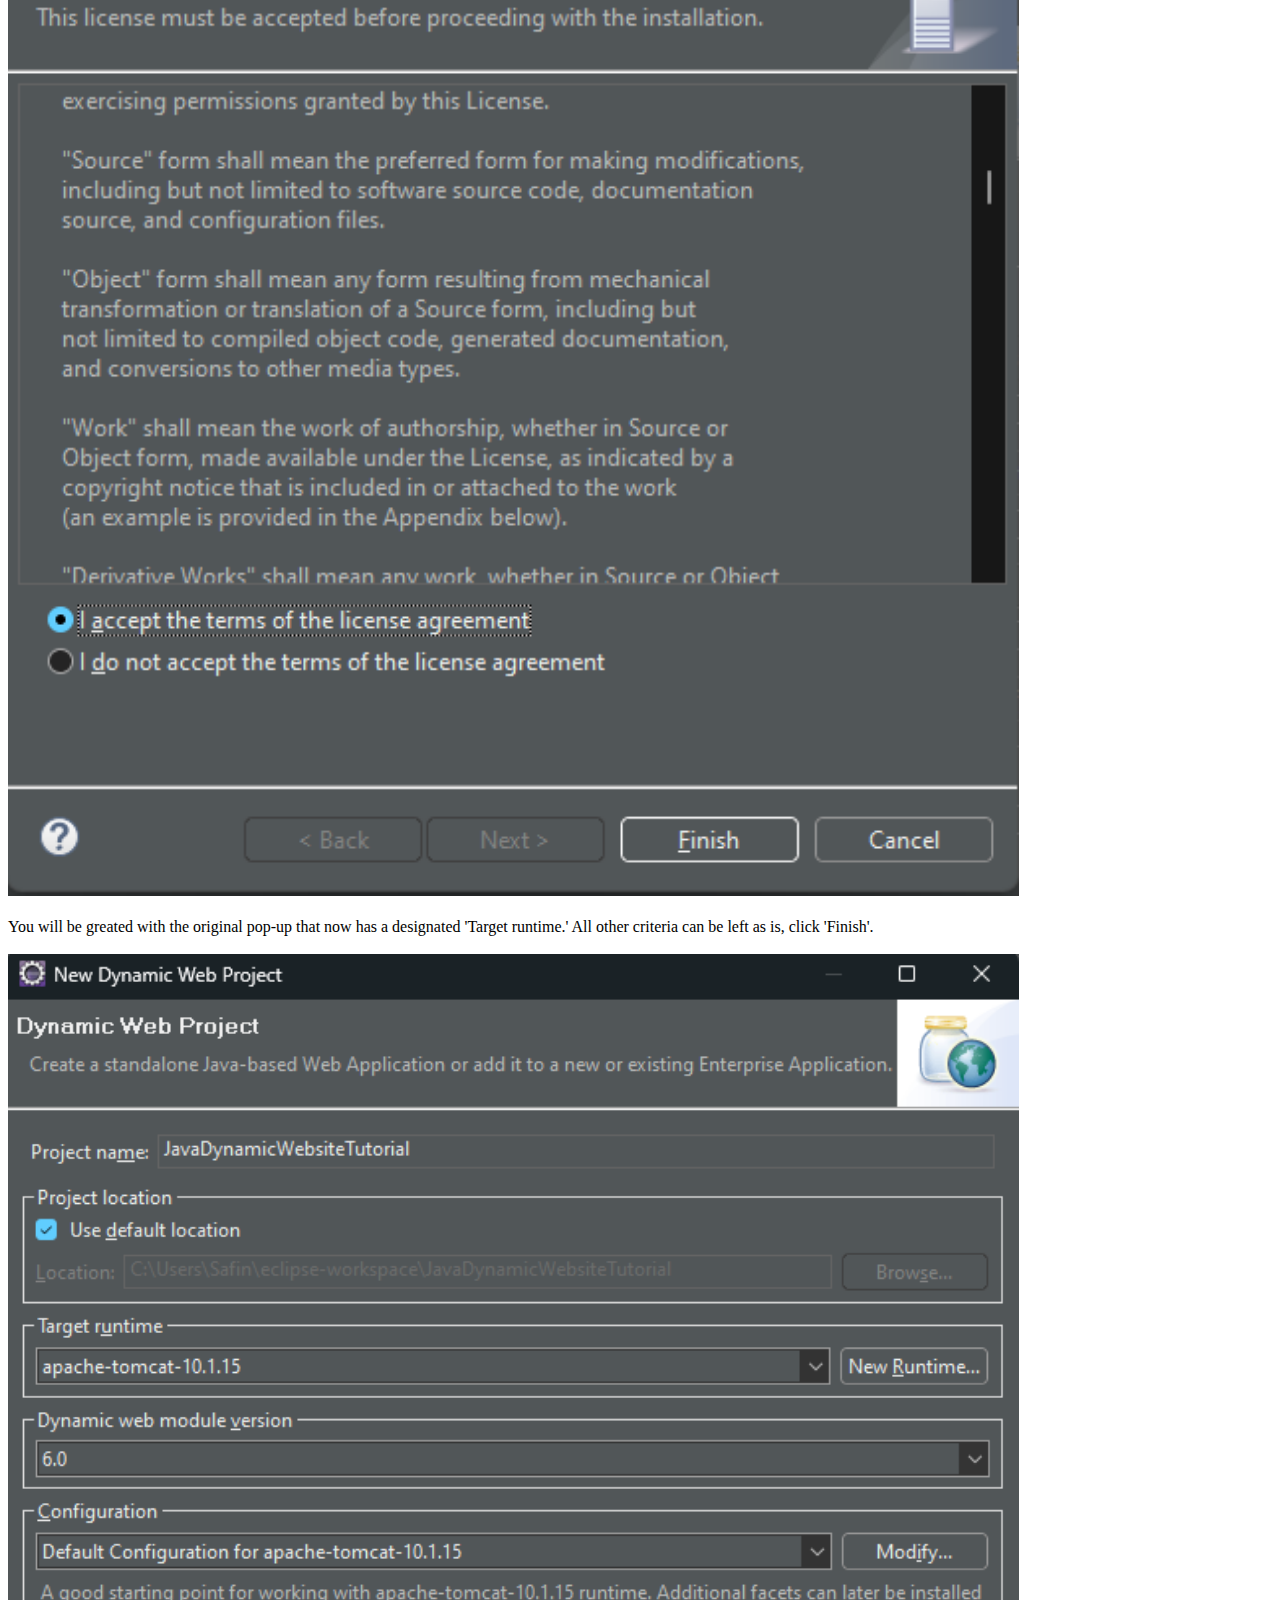
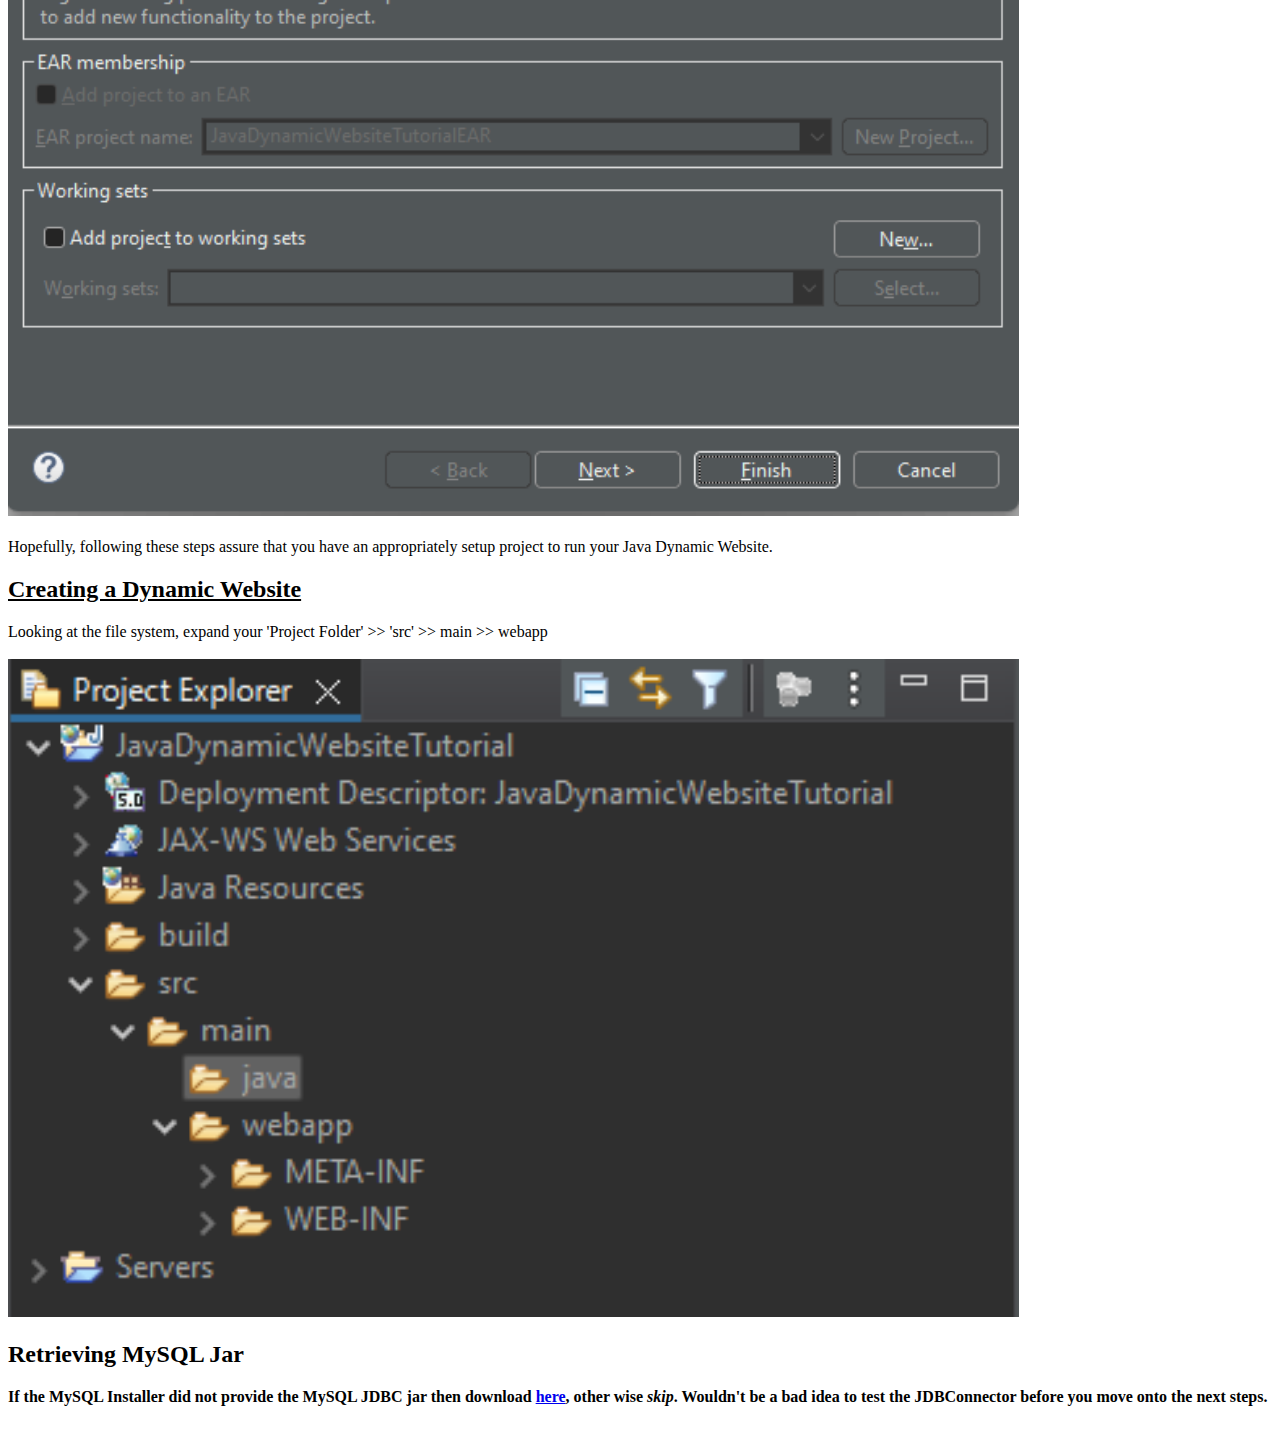
==== commit 202e5ca4: "Added proj_setup instructions, working on proj_code'" ====
--- a/docs/index.html
+++ b/docs/index.html
@@ -147,7 +147,7 @@
                 </li>
             </ol>
     
-            <h2 id="EclipseConfig">Configuring Eclipse</h3>
+            <h2 id="EclipseConfig"><u>Configuring Eclipse</u></h3>
             <p>
                 Launching the Eclipse installer greets you with this:
                 <br>
@@ -158,36 +158,62 @@
                 <br>
                 Once setup is complete, you will be greated with the default Eclipse screen if you have no existing projects.
             </p>
-            <h2 id="CreatingProject">Creating the Project</h2>
+            <h2 id="CreatingProject"><u>Creating the Project</u></h2>
             <p>
-                <img src="../images/new_proj.png" alt="new_proj_img1">
-                <br>
-                <br>
-                <img src="../images/proj_setup_1.png" alt="new_proj_img1">
-                <br>
-                <br>
-                <img src="../images/proj_setup_2.png" alt="new_proj_img1">
-                <br>
-                <br>
-                <img src="../images/proj_setup_3.png" alt="new_proj_img1">
-                <br>
-                <br>
-                <img src="../images/proj_setup_4.png" alt="new_proj_img1">
-                <br>
-                <br>
-                <img src="../images/proj_setup_5.png" alt="new_proj_img1">
-                <br>
-                <br>
-            </p>
-            <h2 id="TomcatInstall">Installing Tomcat 10</h2>
-            <h2 id="MySQLConfig">Installing MySQL</h2>
+                Begin by going to the top right (on Windows) and clicking File >> New >> Dynamic Web Project
+                <br>
+                <br>
+                <img src="../images/new_proj.png" alt="new_proj_img1" width="80%">
+                <br>
+                <br>
+                The pop-up below will greet you. Name your project, and choose a location to store the project. Next click on 'New Runtime' for 'Target runtime'
+                <br>
+                <br>
+                <img src="../images/proj_setup_1.png" alt="new_proj_img2" width="80%">
+                <br>
+                <br>
+                The runtime is what server you will run the project on, select 'Apache Tomcat v10.1.' Make sure to tick the checkbox labeled 'Create a new local server.' Click next
+                <br>
+                <br>
+                <img src="../images/proj_setup_2.png" alt="new_proj_img3" width="80%">
+                <br>
+                <br>
+                A new pop-up will appear that requires you to choose a installation directory. After choosing an appropriate directory, click 'Download and Install...' 
+                <br>
+                <br>
+                <img src="../images/proj_setup_3.png" alt="new_proj_img4" width="80%">
+                <br>
+                <br>
+                Agree to the license and click 'Finish'
+                <br>
+                <br>
+                <img src="../images/proj_setup_4.png" alt="new_proj_img5" width="80%">
+                <br>
+                <br>
+                You will be greated with the original pop-up that now has a designated 'Target runtime.' All other criteria can be left as is, click 'Finish'.
+                <br>
+                <br>
+                <img src="../images/proj_setup_5.png" alt="new_proj_img1" width="80%">
+                <br>
+                <br>
+                Hopefully, following these steps assure that you have an appropriately setup project to run your Java Dynamic Website.
+            </p>
+            <h2 id="WebsiteStart"><u>Creating a Dynamic Website</u></h2>
+            <p>
+                Looking at the file system, expand your 'Project Folder' >> 'src' >> main >> webapp
+                <br>
+                <br>
+                <img src="../images/proj_coding_1.png" alt="proj_code_img1" width = "80%">
+            </p>
             <h2>Retrieving MySQL Jar</h2>
             <b>If the MySQL Installer did not provide the MySQL JDBC jar then download 
-                <a href="https://dev.mysql.com/downloads/connector/j/">here</a>,  other wise <i>skip</i>
+                <a href="https://dev.mysql.com/downloads/connector/j/">here</a>,  other wise <i>skip</i>.
                 Wouldn't be a bad idea to test the JDBConnector before you move onto the next steps.
             </b>
             
         </div>
+        <br>
+        <br>
     </main>
 
 </body>
